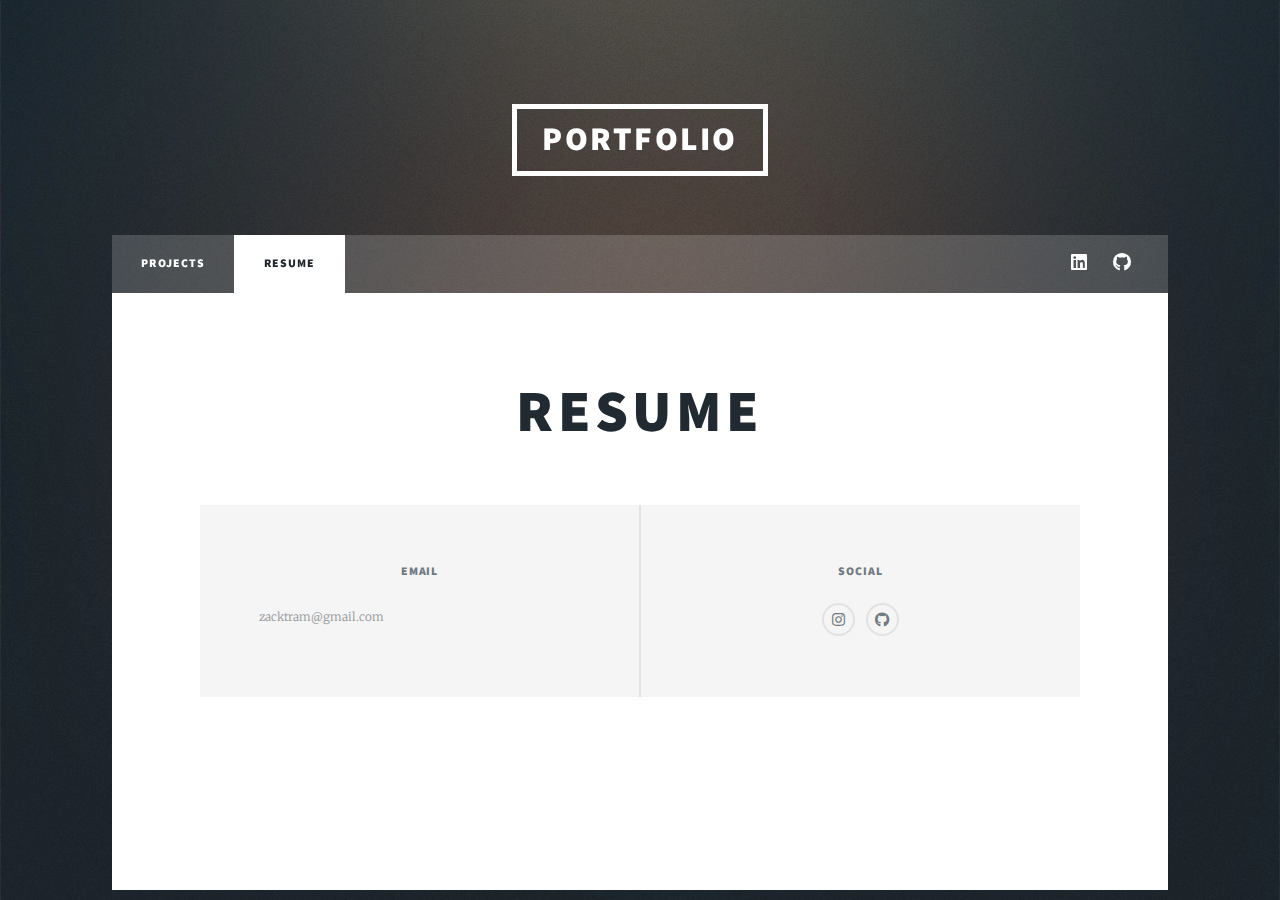
==== resume.html @ 8530735a "Add files via upload" ====
<!DOCTYPE HTML>
<!--
	Massively by HTML5 UP
	html5up.net | @ajlkn
	Free for personal and commercial use under the CCA 3.0 license (html5up.net/license)
-->
<html>
	<head>
		<title>Portfolio</title>
		<meta charset="utf-8" />
		<meta name="viewport" content="width=device-width, initial-scale=1, user-scalable=no" />
		<link rel="stylesheet" href="assets/css/main.css" />
		<noscript><link rel="stylesheet" href="assets/css/noscript.css" /></noscript>
	</head>
	<body class="is-preload">

		<!-- Wrapper -->
			<div id="wrapper">

				<!-- Header-->		
					<header id="header">
						<a href="index.html" class="logo">Portfolio</a>
					</header>
				

				<!-- Nav -->
					<nav id="nav">
						<ul class="links">
							<li><a href="index.html">Projects</a></li>
							<li class="active"><a href="resume.html">Resume</a></li>
						
							
						</ul>
						<ul class="icons">
							<li><a href="https://www.linkedin.com/in/zack-tram" class="icon brands fa-linkedin"><span class="label">LinkedIn</span></a></li>
							<li><a href="https://github.com/zacktram/zacktram.github.io.git" class="icon brands fa-github"><span class="label">GitHub</span></a></li>
						</ul>
					</nav>

				<!-- Main -->
					<div id="main">

						<!-- Post -->
							<section class="post">
								<header class="major">
									
									<h1>Resume
									</h1>
									
								</header>
								<div><center><object data="images/Resume.pdf" width="800px" height="1075px" ></center></div>
								
							</section>

					</div>

				<!-- Footer -->
					<footer id="footer">
						
						
							<section>
								<h3>Email</h3>
								<p>zacktram@gmail.com</p>
							</section>
							<section>
								<h3>Social</h3>
								<ul class="icons alt">
									<li><a href="https://www.linkedin.com/in/zack-tram" class="icon brands alt fa-instagram"><span class="label">Instagram</span></a></li>
									<li><a href="https://github.com/zacktram/zacktram.github.io.git" class="icon brands alt fa-github"><span class="label">GitHub</span></a></li>
								</ul>
							</section>
						</section>
					</footer>

				<!-- Copyright -->
					<div id="copyright">
						<ul><li>&copy; Untitled</li><li>Design: <a href="https://html5up.net">HTML5 UP</a></li></ul>
					</div>

			</div>

		<!-- Scripts -->
			<script src="assets/js/jquery.min.js"></script>
			<script src="assets/js/jquery.scrollex.min.js"></script>
			<script src="assets/js/jquery.scrolly.min.js"></script>
			<script src="assets/js/browser.min.js"></script>
			<script src="assets/js/breakpoints.min.js"></script>
			<script src="assets/js/util.js"></script>
			<script src="assets/js/main.js"></script>

	</body>
</html>
---- assets/css/main.css ----
@import url(fontawesome-all.min.css);
@import url("https://fonts.googleapis.com/css?family=Merriweather:300,700,300italic,700italic|Source+Sans+Pro:900");

/*
	Massively by HTML5 UP
	html5up.net | @ajlkn
	Free for personal and commercial use under the CCA 3.0 license (html5up.net/license)
*/
iframe{
	margin-left: auto;
	margin-right: auto;
}

html, body, div, span, applet, object,
h1, h2, h3, h4, h5, h6, p, blockquote,
pre, a, abbr, acronym, address, big, cite,
code, del, dfn, em, img, ins, kbd, q, s, samp,
small, strike, strong, sub, sup, tt, var, b,
u, i, center, dl, dt, dd, ol, ul, li, fieldset,
form, label, legend, table, caption, tbody,
tfoot, thead, tr, th, td, article, aside,
canvas, details, figure, figcaption,
footer, header, hgroup, menu, nav, output, ruby,
section, summary, time, mark, audio, video {
	margin: 0;
	padding: 0;
	border: 0;
	font-size: 100%;
	font: inherit;
	vertical-align: baseline;}

article, aside, details, figcaption, figure,
footer, header, hgroup, menu, nav, section {
	display: block;}

body {
	line-height: 1;
}

ol, ul {
	list-style: none;
}

blockquote, q {
	quotes: none;
}

	blockquote:before, blockquote:after, q:before, q:after {
		content: '';
		content: none;
	}

table {
	border-collapse: collapse;
	border-spacing: 0;
}

body {
	-webkit-text-size-adjust: none;
}

mark {
	background-color: transparent;
	color: inherit;
}

input::-moz-focus-inner {
	border: 0;
	padding: 0;
}

input, select, textarea {
	-moz-appearance: none;
	-webkit-appearance: none;
	-ms-appearance: none;
	appearance: none;
}

/* Basic */

	@-ms-viewport {
		width: device-width;
	}

	body {
		-ms-overflow-style: scrollbar;
	}

	@media screen and (max-width: 480px) {

		html, body {
			min-width: 320px;
		}

	}

	html {
		box-sizing: border-box;
	}

	*, *:before, *:after {
		box-sizing: inherit;
	}

	body {
		background-color: #1e252d;
	}

		body.is-preload *, body.is-preload *:before, body.is-preload *:after {
			-moz-animation: none !important;
			-webkit-animation: none !important;
			-ms-animation: none !important;
			animation: none !important;
			-moz-transition: none !important;
			-webkit-transition: none !important;
			-ms-transition: none !important;
			transition: none !important;
		}

/* Type */
	

	html {
		font-size: 16pt;
	}

		@media screen and (max-width: 1680px) {

			html {
				font-size: 12pt;
			}

		}

		@media screen and (max-width: 1280px) {

			html {
				font-size: 11pt;
			}

		}

		@media screen and (max-width: 360px) {

			html {
				font-size: 10pt;
			}

		}

	body {
		color: #212931;
	}

	body, input, select, textarea {
		font-family: "Merriweather", Georgia, serif;
		font-weight: 300;
		font-size: 1rem;
		line-height: 2.375;
	}

	a {
		-moz-transition: color 0.2s ease-in-out, background-color 0.2s ease-in-out, border-color 0.2s ease-in-out, box-shadow 0.2s ease-in-out;
		-webkit-transition: color 0.2s ease-in-out, background-color 0.2s ease-in-out, border-color 0.2s ease-in-out, box-shadow 0.2s ease-in-out;
		-ms-transition: color 0.2s ease-in-out, background-color 0.2s ease-in-out, border-color 0.2s ease-in-out, box-shadow 0.2s ease-in-out;
		transition: color 0.2s ease-in-out, background-color 0.2s ease-in-out, border-color 0.2s ease-in-out, box-shadow 0.2s ease-in-out;
		border-bottom: dotted 1px;
		text-decoration: none;
	}

		a:hover {
			border-bottom-color: transparent;
		}

	strong, b {
		font-weight: 600;
	}

	em, i {
		font-style: italic;
	}

	p {
		text-align: justify;
		margin: 0 0 2rem 0;
	}

	h1, h2, h3, h4, h5, h6 {
		font-family: "Source Sans Pro", Helvetica, sans-serif;
		font-weight: 900;
		line-height: 1.5;
		letter-spacing: 0.075em;
		text-transform: uppercase;
		margin: 0 0 1rem 0;
	}

		h1 a, h2 a, h3 a, h4 a, h5 a, h6 a {
			border-bottom: 0;
			color: inherit;
			text-decoration: none;
		}

	h1 {
		font-size: 4rem;
		line-height: 1.1;
		margin: 0 0 2rem 0;
	}

	h2 {
		font-size: 1.75rem;
		line-height: 1.3;
		margin: 0 0 1.5rem 0;
	}

	h3 {
		font-size: 1.25rem;
		margin: 0 0 1.5rem 0;
	}

	h4 {
		font-size: 1rem;
	}

	h5 {
		font-size: 0.9rem;
	}

	h6 {
		font-size: 0.8rem;
	}

	sub {
		font-size: 0.8rem;
		position: relative;
		top: 0.5rem;
	}

	sup {
		font-size: 0.8rem;
		position: relative;
		top: -0.5rem;
	}

	blockquote {
		border-left: solid 4px;
		font-style: italic;
		margin: 0 0 2rem 0;
		padding: 0.5rem 0 0.5rem 2rem;
	}

	code {
		border: solid 2px;
		font-family: "Courier New", monospace;
		font-size: 0.9rem;
		margin: 0 0.25rem;
		padding: 0.25rem 0.65rem;
	}

	pre {
		-webkit-overflow-scrolling: touch;
		font-family: "Courier New", monospace;
		font-size: 0.9rem;
		margin: 0 0 2rem 0;
	}

		pre code {
			display: block;
			line-height: 1.75;
			padding: 1rem 1.5rem;
			overflow-x: auto;
		}

	hr {
		border: 0;
		border-bottom: solid 2px;
		margin: 3rem 0;
	}

		hr.major {
			margin: 5rem 0;
		}

	.align-left {
		text-align: left;
	}

	.align-center {
		text-align: center;
	}

	.align-right {
		text-align: right;
	}

	input, select, textarea {
		color: #212931;
	}

	a {
		color: #212931;
		border-bottom-color: rgba(33, 41, 49, 0.5);
	}

		a:hover {
			border-bottom-color: transparent;
			color: #18bfef !important;
		}

	strong, b {
		color: #212931;
	}

	h1, h2, h3, h4, h5, h6 {
		color: #212931;
	}

	blockquote {
		border-left-color: #eeeeee;
	}

	code {
		background: rgba(220, 220, 220, 0.25);
		border-color: #eeeeee;
	}

	hr {
		border-bottom-color: #eeeeee;
	}

/* Row */

	.row {
		display: flex;
		flex-wrap: wrap;
		box-sizing: border-box;
		align-items: stretch;
	}

		.row > * {
			box-sizing: border-box;
		}

		.row.gtr-uniform > * > :last-child {
			margin-bottom: 0;
		}

		.row.aln-left {
			justify-content: flex-start;
		}

		.row.aln-center {
			justify-content: center;
		}

		.row.aln-right {
			justify-content: flex-end;
		}

		.row.aln-top {
			align-items: flex-start;
		}

		.row.aln-middle {
			align-items: center;
		}

		.row.aln-bottom {
			align-items: flex-end;
		}

		.row > .imp {
			order: -1;
		}

		.row > .col-1 {
			width: 8.33333%;
		}

		.row > .off-1 {
			margin-left: 8.33333%;
		}

		.row > .col-2 {
			width: 16.66667%;
		}

		.row > .off-2 {
			margin-left: 16.66667%;
		}

		.row > .col-3 {
			width: 25%;
		}

		.row > .off-3 {
			margin-left: 25%;
		}

		.row > .col-4 {
			width: 33.33333%;
		}

		.row > .off-4 {
			margin-left: 33.33333%;
		}

		.row > .col-5 {
			width: 41.66667%;
		}

		.row > .off-5 {
			margin-left: 41.66667%;
		}

		.row > .col-6 {
			width: 50%;
		}

		.row > .off-6 {
			margin-left: 50%;
		}

		.row > .col-7 {
			width: 58.33333%;
		}

		.row > .off-7 {
			margin-left: 58.33333%;
		}

		.row > .col-8 {
			width: 66.66667%;
		}

		.row > .off-8 {
			margin-left: 66.66667%;
		}

		.row > .col-9 {
			width: 75%;
		}

		.row > .off-9 {
			margin-left: 75%;
		}

		.row > .col-10 {
			width: 83.33333%;
		}

		.row > .off-10 {
			margin-left: 83.33333%;
		}

		.row > .col-11 {
			width: 91.66667%;
		}

		.row > .off-11 {
			margin-left: 91.66667%;
		}

		.row > .col-12 {
			width: 100%;
		}

		.row > .off-12 {
			margin-left: 100%;
		}

		.row.gtr-0 {
			margin-top: 0;
			margin-left: 0rem;
		}

			.row.gtr-0 > * {
				padding: 0 0 0 0rem;
			}

			.row.gtr-0.gtr-uniform {
				margin-top: 0rem;
			}

				.row.gtr-0.gtr-uniform > * {
					padding-top: 0rem;
				}

		.row.gtr-25 {
			margin-top: 0;
			margin-left: -0.375rem;
		}

			.row.gtr-25 > * {
				padding: 0 0 0 0.375rem;
			}

			.row.gtr-25.gtr-uniform {
				margin-top: -0.375rem;
			}

				.row.gtr-25.gtr-uniform > * {
					padding-top: 0.375rem;
				}

		.row.gtr-50 {
			margin-top: 0;
			margin-left: -0.75rem;
		}

			.row.gtr-50 > * {
				padding: 0 0 0 0.75rem;
			}

			.row.gtr-50.gtr-uniform {
				margin-top: -0.75rem;
			}

				.row.gtr-50.gtr-uniform > * {
					padding-top: 0.75rem;
				}

		.row {
			margin-top: 0;
			margin-left: -1.5rem;
		}

			.row > * {
				padding: 0 0 0 1.5rem;
			}

			.row.gtr-uniform {
				margin-top: -1.5rem;
			}

				.row.gtr-uniform > * {
					padding-top: 1.5rem;
				}

		.row.gtr-150 {
			margin-top: 0;
			margin-left: -2.25rem;
		}

			.row.gtr-150 > * {
				padding: 0 0 0 2.25rem;
			}

			.row.gtr-150.gtr-uniform {
				margin-top: -2.25rem;
			}

				.row.gtr-150.gtr-uniform > * {
					padding-top: 2.25rem;
				}

		.row.gtr-200 {
			margin-top: 0;
			margin-left: -3rem;
		}

			.row.gtr-200 > * {
				padding: 0 0 0 3rem;
			}

			.row.gtr-200.gtr-uniform {
				margin-top: -3rem;
			}

				.row.gtr-200.gtr-uniform > * {
					padding-top: 3rem;
				}

		@media screen and (max-width: 1680px) {

			.row {
				display: flex;
				flex-wrap: wrap;
				box-sizing: border-box;
				align-items: stretch;
			}

				.row > * {
					box-sizing: border-box;
				}

				.row.gtr-uniform > * > :last-child {
					margin-bottom: 0;
				}

				.row.aln-left {
					justify-content: flex-start;
				}

				.row.aln-center {
					justify-content: center;
				}

				.row.aln-right {
					justify-content: flex-end;
				}

				.row.aln-top {
					align-items: flex-start;
				}

				.row.aln-middle {
					align-items: center;
				}

				.row.aln-bottom {
					align-items: flex-end;
				}

				.row > .imp-xlarge {
					order: -1;
				}

				.row > .col-1-xlarge {
					width: 8.33333%;
				}

				.row > .off-1-xlarge {
					margin-left: 8.33333%;
				}

				.row > .col-2-xlarge {
					width: 16.66667%;
				}

				.row > .off-2-xlarge {
					margin-left: 16.66667%;
				}

				.row > .col-3-xlarge {
					width: 25%;
				}

				.row > .off-3-xlarge {
					margin-left: 25%;
				}

				.row > .col-4-xlarge {
					width: 33.33333%;
				}

				.row > .off-4-xlarge {
					margin-left: 33.33333%;
				}

				.row > .col-5-xlarge {
					width: 41.66667%;
				}

				.row > .off-5-xlarge {
					margin-left: 41.66667%;
				}

				.row > .col-6-xlarge {
					width: 50%;
				}

				.row > .off-6-xlarge {
					margin-left: 50%;
				}

				.row > .col-7-xlarge {
					width: 58.33333%;
				}

				.row > .off-7-xlarge {
					margin-left: 58.33333%;
				}

				.row > .col-8-xlarge {
					width: 66.66667%;
				}

				.row > .off-8-xlarge {
					margin-left: 66.66667%;
				}

				.row > .col-9-xlarge {
					width: 75%;
				}

				.row > .off-9-xlarge {
					margin-left: 75%;
				}

				.row > .col-10-xlarge {
					width: 83.33333%;
				}

				.row > .off-10-xlarge {
					margin-left: 83.33333%;
				}

				.row > .col-11-xlarge {
					width: 91.66667%;
				}

				.row > .off-11-xlarge {
					margin-left: 91.66667%;
				}

				.row > .col-12-xlarge {
					width: 100%;
				}

				.row > .off-12-xlarge {
					margin-left: 100%;
				}

				.row.gtr-0 {
					margin-top: 0;
					margin-left: 0rem;
				}

					.row.gtr-0 > * {
						padding: 0 0 0 0rem;
					}

					.row.gtr-0.gtr-uniform {
						margin-top: 0rem;
					}

						.row.gtr-0.gtr-uniform > * {
							padding-top: 0rem;
						}

				.row.gtr-25 {
					margin-top: 0;
					margin-left: -0.375rem;
				}

					.row.gtr-25 > * {
						padding: 0 0 0 0.375rem;
					}

					.row.gtr-25.gtr-uniform {
						margin-top: -0.375rem;
					}

						.row.gtr-25.gtr-uniform > * {
							padding-top: 0.375rem;
						}

				.row.gtr-50 {
					margin-top: 0;
					margin-left: -0.75rem;
				}

					.row.gtr-50 > * {
						padding: 0 0 0 0.75rem;
					}

					.row.gtr-50.gtr-uniform {
						margin-top: -0.75rem;
					}

						.row.gtr-50.gtr-uniform > * {
							padding-top: 0.75rem;
						}

				.row {
					margin-top: 0;
					margin-left: -1.5rem;
				}

					.row > * {
						padding: 0 0 0 1.5rem;
					}

					.row.gtr-uniform {
						margin-top: -1.5rem;
					}

						.row.gtr-uniform > * {
							padding-top: 1.5rem;
						}

				.row.gtr-150 {
					margin-top: 0;
					margin-left: -2.25rem;
				}

					.row.gtr-150 > * {
						padding: 0 0 0 2.25rem;
					}

					.row.gtr-150.gtr-uniform {
						margin-top: -2.25rem;
					}

						.row.gtr-150.gtr-uniform > * {
							padding-top: 2.25rem;
						}

				.row.gtr-200 {
					margin-top: 0;
					margin-left: -3rem;
				}

					.row.gtr-200 > * {
						padding: 0 0 0 3rem;
					}

					.row.gtr-200.gtr-uniform {
						margin-top: -3rem;
					}

						.row.gtr-200.gtr-uniform > * {
							padding-top: 3rem;
						}

		}

		@media screen and (max-width: 1280px) {

			.row {
				display: flex;
				flex-wrap: wrap;
				box-sizing: border-box;
				align-items: stretch;
			}

				.row > * {
					box-sizing: border-box;
				}

				.row.gtr-uniform > * > :last-child {
					margin-bottom: 0;
				}

				.row.aln-left {
					justify-content: flex-start;
				}

				.row.aln-center {
					justify-content: center;
				}

				.row.aln-right {
					justify-content: flex-end;
				}

				.row.aln-top {
					align-items: flex-start;
				}

				.row.aln-middle {
					align-items: center;
				}

				.row.aln-bottom {
					align-items: flex-end;
				}

				.row > .imp-large {
					order: -1;
				}

				.row > .col-1-large {
					width: 8.33333%;
				}

				.row > .off-1-large {
					margin-left: 8.33333%;
				}

				.row > .col-2-large {
					width: 16.66667%;
				}

				.row > .off-2-large {
					margin-left: 16.66667%;
				}

				.row > .col-3-large {
					width: 25%;
				}

				.row > .off-3-large {
					margin-left: 25%;
				}

				.row > .col-4-large {
					width: 33.33333%;
				}

				.row > .off-4-large {
					margin-left: 33.33333%;
				}

				.row > .col-5-large {
					width: 41.66667%;
				}

				.row > .off-5-large {
					margin-left: 41.66667%;
				}

				.row > .col-6-large {
					width: 50%;
				}

				.row > .off-6-large {
					margin-left: 50%;
				}

				.row > .col-7-large {
					width: 58.33333%;
				}

				.row > .off-7-large {
					margin-left: 58.33333%;
				}

				.row > .col-8-large {
					width: 66.66667%;
				}

				.row > .off-8-large {
					margin-left: 66.66667%;
				}

				.row > .col-9-large {
					width: 75%;
				}

				.row > .off-9-large {
					margin-left: 75%;
				}

				.row > .col-10-large {
					width: 83.33333%;
				}

				.row > .off-10-large {
					margin-left: 83.33333%;
				}

				.row > .col-11-large {
					width: 91.66667%;
				}

				.row > .off-11-large {
					margin-left: 91.66667%;
				}

				.row > .col-12-large {
					width: 100%;
				}

				.row > .off-12-large {
					margin-left: 100%;
				}

				.row.gtr-0 {
					margin-top: 0;
					margin-left: 0rem;
				}

					.row.gtr-0 > * {
						padding: 0 0 0 0rem;
					}

					.row.gtr-0.gtr-uniform {
						margin-top: 0rem;
					}

						.row.gtr-0.gtr-uniform > * {
							padding-top: 0rem;
						}

				.row.gtr-25 {
					margin-top: 0;
					margin-left: -0.375rem;
				}

					.row.gtr-25 > * {
						padding: 0 0 0 0.375rem;
					}

					.row.gtr-25.gtr-uniform {
						margin-top: -0.375rem;
					}

						.row.gtr-25.gtr-uniform > * {
							padding-top: 0.375rem;
						}

				.row.gtr-50 {
					margin-top: 0;
					margin-left: -0.75rem;
				}

					.row.gtr-50 > * {
						padding: 0 0 0 0.75rem;
					}

					.row.gtr-50.gtr-uniform {
						margin-top: -0.75rem;
					}

						.row.gtr-50.gtr-uniform > * {
							padding-top: 0.75rem;
						}

				.row {
					margin-top: 0;
					margin-left: -1.5rem;
				}

					.row > * {
						padding: 0 0 0 1.5rem;
					}

					.row.gtr-uniform {
						margin-top: -1.5rem;
					}

						.row.gtr-uniform > * {
							padding-top: 1.5rem;
						}

				.row.gtr-150 {
					margin-top: 0;
					margin-left: -2.25rem;
				}

					.row.gtr-150 > * {
						padding: 0 0 0 2.25rem;
					}

					.row.gtr-150.gtr-uniform {
						margin-top: -2.25rem;
					}

						.row.gtr-150.gtr-uniform > * {
							padding-top: 2.25rem;
						}

				.row.gtr-200 {
					margin-top: 0;
					margin-left: -3rem;
				}

					.row.gtr-200 > * {
						padding: 0 0 0 3rem;
					}

					.row.gtr-200.gtr-uniform {
						margin-top: -3rem;
					}

						.row.gtr-200.gtr-uniform > * {
							padding-top: 3rem;
						}

		}

		@media screen and (max-width: 980px) {

			.row {
				display: flex;
				flex-wrap: wrap;
				box-sizing: border-box;
				align-items: stretch;
			}

				.row > * {
					box-sizing: border-box;
				}

				.row.gtr-uniform > * > :last-child {
					margin-bottom: 0;
				}

				.row.aln-left {
					justify-content: flex-start;
				}

				.row.aln-center {
					justify-content: center;
				}

				.row.aln-right {
					justify-content: flex-end;
				}

				.row.aln-top {
					align-items: flex-start;
				}

				.row.aln-middle {
					align-items: center;
				}

				.row.aln-bottom {
					align-items: flex-end;
				}

				.row > .imp-medium {
					order: -1;
				}

				.row > .col-1-medium {
					width: 8.33333%;
				}

				.row > .off-1-medium {
					margin-left: 8.33333%;
				}

				.row > .col-2-medium {
					width: 16.66667%;
				}

				.row > .off-2-medium {
					margin-left: 16.66667%;
				}

				.row > .col-3-medium {
					width: 25%;
				}

				.row > .off-3-medium {
					margin-left: 25%;
				}

				.row > .col-4-medium {
					width: 33.33333%;
				}

				.row > .off-4-medium {
					margin-left: 33.33333%;
				}

				.row > .col-5-medium {
					width: 41.66667%;
				}

				.row > .off-5-medium {
					margin-left: 41.66667%;
				}

				.row > .col-6-medium {
					width: 50%;
				}

				.row > .off-6-medium {
					margin-left: 50%;
				}

				.row > .col-7-medium {
					width: 58.33333%;
				}

				.row > .off-7-medium {
					margin-left: 58.33333%;
				}

				.row > .col-8-medium {
					width: 66.66667%;
				}

				.row > .off-8-medium {
					margin-left: 66.66667%;
				}

				.row > .col-9-medium {
					width: 75%;
				}

				.row > .off-9-medium {
					margin-left: 75%;
				}

				.row > .col-10-medium {
					width: 83.33333%;
				}

				.row > .off-10-medium {
					margin-left: 83.33333%;
				}

				.row > .col-11-medium {
					width: 91.66667%;
				}

				.row > .off-11-medium {
					margin-left: 91.66667%;
				}

				.row > .col-12-medium {
					width: 100%;
				}

				.row > .off-12-medium {
					margin-left: 100%;
				}

				.row.gtr-0 {
					margin-top: 0;
					margin-left: 0rem;
				}

					.row.gtr-0 > * {
						padding: 0 0 0 0rem;
					}

					.row.gtr-0.gtr-uniform {
						margin-top: 0rem;
					}

						.row.gtr-0.gtr-uniform > * {
							padding-top: 0rem;
						}

				.row.gtr-25 {
					margin-top: 0;
					margin-left: -0.375rem;
				}

					.row.gtr-25 > * {
						padding: 0 0 0 0.375rem;
					}

					.row.gtr-25.gtr-uniform {
						margin-top: -0.375rem;
					}

						.row.gtr-25.gtr-uniform > * {
							padding-top: 0.375rem;
						}

				.row.gtr-50 {
					margin-top: 0;
					margin-left: -0.75rem;
				}

					.row.gtr-50 > * {
						padding: 0 0 0 0.75rem;
					}

					.row.gtr-50.gtr-uniform {
						margin-top: -0.75rem;
					}

						.row.gtr-50.gtr-uniform > * {
							padding-top: 0.75rem;
						}

				.row {
					margin-top: 0;
					margin-left: -1.5rem;
				}

					.row > * {
						padding: 0 0 0 1.5rem;
					}

					.row.gtr-uniform {
						margin-top: -1.5rem;
					}

						.row.gtr-uniform > * {
							padding-top: 1.5rem;
						}

				.row.gtr-150 {
					margin-top: 0;
					margin-left: -2.25rem;
				}

					.row.gtr-150 > * {
						padding: 0 0 0 2.25rem;
					}

					.row.gtr-150.gtr-uniform {
						margin-top: -2.25rem;
					}

						.row.gtr-150.gtr-uniform > * {
							padding-top: 2.25rem;
						}

				.row.gtr-200 {
					margin-top: 0;
					margin-left: -3rem;
				}

					.row.gtr-200 > * {
						padding: 0 0 0 3rem;
					}

					.row.gtr-200.gtr-uniform {
						margin-top: -3rem;
					}

						.row.gtr-200.gtr-uniform > * {
							padding-top: 3rem;
						}

		}

		@media screen and (max-width: 736px) {

			.row {
				display: flex;
				flex-wrap: wrap;
				box-sizing: border-box;
				align-items: stretch;
			}

				.row > * {
					box-sizing: border-box;
				}

				.row.gtr-uniform > * > :last-child {
					margin-bottom: 0;
				}

				.row.aln-left {
					justify-content: flex-start;
				}

				.row.aln-center {
					justify-content: center;
				}

				.row.aln-right {
					justify-content: flex-end;
				}

				.row.aln-top {
					align-items: flex-start;
				}

				.row.aln-middle {
					align-items: center;
				}

				.row.aln-bottom {
					align-items: flex-end;
				}

				.row > .imp-small {
					order: -1;
				}

				.row > .col-1-small {
					width: 8.33333%;
				}

				.row > .off-1-small {
					margin-left: 8.33333%;
				}

				.row > .col-2-small {
					width: 16.66667%;
				}

				.row > .off-2-small {
					margin-left: 16.66667%;
				}

				.row > .col-3-small {
					width: 25%;
				}

				.row > .off-3-small {
					margin-left: 25%;
				}

				.row > .col-4-small {
					width: 33.33333%;
				}

				.row > .off-4-small {
					margin-left: 33.33333%;
				}

				.row > .col-5-small {
					width: 41.66667%;
				}

				.row > .off-5-small {
					margin-left: 41.66667%;
				}

				.row > .col-6-small {
					width: 50%;
				}

				.row > .off-6-small {
					margin-left: 50%;
				}

				.row > .col-7-small {
					width: 58.33333%;
				}

				.row > .off-7-small {
					margin-left: 58.33333%;
				}

				.row > .col-8-small {
					width: 66.66667%;
				}

				.row > .off-8-small {
					margin-left: 66.66667%;
				}

				.row > .col-9-small {
					width: 75%;
				}

				.row > .off-9-small {
					margin-left: 75%;
				}

				.row > .col-10-small {
					width: 83.33333%;
				}

				.row > .off-10-small {
					margin-left: 83.33333%;
				}

				.row > .col-11-small {
					width: 91.66667%;
				}

				.row > .off-11-small {
					margin-left: 91.66667%;
				}

				.row > .col-12-small {
					width: 100%;
				}

				.row > .off-12-small {
					margin-left: 100%;
				}

				.row.gtr-0 {
					margin-top: 0;
					margin-left: 0rem;
				}

					.row.gtr-0 > * {
						padding: 0 0 0 0rem;
					}

					.row.gtr-0.gtr-uniform {
						margin-top: 0rem;
					}

						.row.gtr-0.gtr-uniform > * {
							padding-top: 0rem;
						}

				.row.gtr-25 {
					margin-top: 0;
					margin-left: -0.375rem;
				}

					.row.gtr-25 > * {
						padding: 0 0 0 0.375rem;
					}

					.row.gtr-25.gtr-uniform {
						margin-top: -0.375rem;
					}

						.row.gtr-25.gtr-uniform > * {
							padding-top: 0.375rem;
						}

				.row.gtr-50 {
					margin-top: 0;
					margin-left: -0.75rem;
				}

					.row.gtr-50 > * {
						padding: 0 0 0 0.75rem;
					}

					.row.gtr-50.gtr-uniform {
						margin-top: -0.75rem;
					}

						.row.gtr-50.gtr-uniform > * {
							padding-top: 0.75rem;
						}

				.row {
					margin-top: 0;
					margin-left: -1.5rem;
				}

					.row > * {
						padding: 0 0 0 1.5rem;
					}

					.row.gtr-uniform {
						margin-top: -1.5rem;
					}

						.row.gtr-uniform > * {
							padding-top: 1.5rem;
						}

				.row.gtr-150 {
					margin-top: 0;
					margin-left: -2.25rem;
				}

					.row.gtr-150 > * {
						padding: 0 0 0 2.25rem;
					}

					.row.gtr-150.gtr-uniform {
						margin-top: -2.25rem;
					}

						.row.gtr-150.gtr-uniform > * {
							padding-top: 2.25rem;
						}

				.row.gtr-200 {
					margin-top: 0;
					margin-left: -3rem;
				}

					.row.gtr-200 > * {
						padding: 0 0 0 3rem;
					}

					.row.gtr-200.gtr-uniform {
						margin-top: -3rem;
					}

						.row.gtr-200.gtr-uniform > * {
							padding-top: 3rem;
						}

		}

		@media screen and (max-width: 480px) {

			.row {
				display: flex;
				flex-wrap: wrap;
				box-sizing: border-box;
				align-items: stretch;
			}

				.row > * {
					box-sizing: border-box;
				}

				.row.gtr-uniform > * > :last-child {
					margin-bottom: 0;
				}

				.row.aln-left {
					justify-content: flex-start;
				}

				.row.aln-center {
					justify-content: center;
				}

				.row.aln-right {
					justify-content: flex-end;
				}

				.row.aln-top {
					align-items: flex-start;
				}

				.row.aln-middle {
					align-items: center;
				}

				.row.aln-bottom {
					align-items: flex-end;
				}

				.row > .imp-xsmall {
					order: -1;
				}

				.row > .col-1-xsmall {
					width: 8.33333%;
				}

				.row > .off-1-xsmall {
					margin-left: 8.33333%;
				}

				.row > .col-2-xsmall {
					width: 16.66667%;
				}

				.row > .off-2-xsmall {
					margin-left: 16.66667%;
				}

				.row > .col-3-xsmall {
					width: 25%;
				}

				.row > .off-3-xsmall {
					margin-left: 25%;
				}

				.row > .col-4-xsmall {
					width: 33.33333%;
				}

				.row > .off-4-xsmall {
					margin-left: 33.33333%;
				}

				.row > .col-5-xsmall {
					width: 41.66667%;
				}

				.row > .off-5-xsmall {
					margin-left: 41.66667%;
				}

				.row > .col-6-xsmall {
					width: 50%;
				}

				.row > .off-6-xsmall {
					margin-left: 50%;
				}

				.row > .col-7-xsmall {
					width: 58.33333%;
				}

				.row > .off-7-xsmall {
					margin-left: 58.33333%;
				}

				.row > .col-8-xsmall {
					width: 66.66667%;
				}

				.row > .off-8-xsmall {
					margin-left: 66.66667%;
				}

				.row > .col-9-xsmall {
					width: 75%;
				}

				.row > .off-9-xsmall {
					margin-left: 75%;
				}

				.row > .col-10-xsmall {
					width: 83.33333%;
				}

				.row > .off-10-xsmall {
					margin-left: 83.33333%;
				}

				.row > .col-11-xsmall {
					width: 91.66667%;
				}

				.row > .off-11-xsmall {
					margin-left: 91.66667%;
				}

				.row > .col-12-xsmall {
					width: 100%;
				}

				.row > .off-12-xsmall {
					margin-left: 100%;
				}

				.row.gtr-0 {
					margin-top: 0;
					margin-left: 0rem;
				}

					.row.gtr-0 > * {
						padding: 0 0 0 0rem;
					}

					.row.gtr-0.gtr-uniform {
						margin-top: 0rem;
					}

						.row.gtr-0.gtr-uniform > * {
							padding-top: 0rem;
						}

				.row.gtr-25 {
					margin-top: 0;
					margin-left: -0.375rem;
				}

					.row.gtr-25 > * {
						padding: 0 0 0 0.375rem;
					}

					.row.gtr-25.gtr-uniform {
						margin-top: -0.375rem;
					}

						.row.gtr-25.gtr-uniform > * {
							padding-top: 0.375rem;
						}

				.row.gtr-50 {
					margin-top: 0;
					margin-left: -0.75rem;
				}

					.row.gtr-50 > * {
						padding: 0 0 0 0.75rem;
					}

					.row.gtr-50.gtr-uniform {
						margin-top: -0.75rem;
					}

						.row.gtr-50.gtr-uniform > * {
							padding-top: 0.75rem;
						}

				.row {
					margin-top: 0;
					margin-left: -1.5rem;
				}

					.row > * {
						padding: 0 0 0 1.5rem;
					}

					.row.gtr-uniform {
						margin-top: -1.5rem;
					}

						.row.gtr-uniform > * {
							padding-top: 1.5rem;
						}

				.row.gtr-150 {
					margin-top: 0;
					margin-left: -2.25rem;
				}

					.row.gtr-150 > * {
						padding: 0 0 0 2.25rem;
					}

					.row.gtr-150.gtr-uniform {
						margin-top: -2.25rem;
					}

						.row.gtr-150.gtr-uniform > * {
							padding-top: 2.25rem;
						}

				.row.gtr-200 {
					margin-top: 0;
					margin-left: -3rem;
				}

					.row.gtr-200 > * {
						padding: 0 0 0 3rem;
					}

					.row.gtr-200.gtr-uniform {
						margin-top: -3rem;
					}

						.row.gtr-200.gtr-uniform > * {
							padding-top: 3rem;
						}

		}

		@media screen and (max-width: 360px) {

			.row {
				display: flex;
				flex-wrap: wrap;
				box-sizing: border-box;
				align-items: stretch;
			}

				.row > * {
					box-sizing: border-box;
				}

				.row.gtr-uniform > * > :last-child {
					margin-bottom: 0;
				}

				.row.aln-left {
					justify-content: flex-start;
				}

				.row.aln-center {
					justify-content: center;
				}

				.row.aln-right {
					justify-content: flex-end;
				}

				.row.aln-top {
					align-items: flex-start;
				}

				.row.aln-middle {
					align-items: center;
				}

				.row.aln-bottom {
					align-items: flex-end;
				}

				.row > .imp-xxsmall {
					order: -1;
				}

				.row > .col-1-xxsmall {
					width: 8.33333%;
				}

				.row > .off-1-xxsmall {
					margin-left: 8.33333%;
				}

				.row > .col-2-xxsmall {
					width: 16.66667%;
				}

				.row > .off-2-xxsmall {
					margin-left: 16.66667%;
				}

				.row > .col-3-xxsmall {
					width: 25%;
				}

				.row > .off-3-xxsmall {
					margin-left: 25%;
				}

				.row > .col-4-xxsmall {
					width: 33.33333%;
				}

				.row > .off-4-xxsmall {
					margin-left: 33.33333%;
				}

				.row > .col-5-xxsmall {
					width: 41.66667%;
				}

				.row > .off-5-xxsmall {
					margin-left: 41.66667%;
				}

				.row > .col-6-xxsmall {
					width: 50%;
				}

				.row > .off-6-xxsmall {
					margin-left: 50%;
				}

				.row > .col-7-xxsmall {
					width: 58.33333%;
				}

				.row > .off-7-xxsmall {
					margin-left: 58.33333%;
				}

				.row > .col-8-xxsmall {
					width: 66.66667%;
				}

				.row > .off-8-xxsmall {
					margin-left: 66.66667%;
				}

				.row > .col-9-xxsmall {
					width: 75%;
				}

				.row > .off-9-xxsmall {
					margin-left: 75%;
				}

				.row > .col-10-xxsmall {
					width: 83.33333%;
				}

				.row > .off-10-xxsmall {
					margin-left: 83.33333%;
				}

				.row > .col-11-xxsmall {
					width: 91.66667%;
				}

				.row > .off-11-xxsmall {
					margin-left: 91.66667%;
				}

				.row > .col-12-xxsmall {
					width: 100%;
				}

				.row > .off-12-xxsmall {
					margin-left: 100%;
				}

				.row.gtr-0 {
					margin-top: 0;
					margin-left: 0rem;
				}

					.row.gtr-0 > * {
						padding: 0 0 0 0rem;
					}

					.row.gtr-0.gtr-uniform {
						margin-top: 0rem;
					}

						.row.gtr-0.gtr-uniform > * {
							padding-top: 0rem;
						}

				.row.gtr-25 {
					margin-top: 0;
					margin-left: -0.375rem;
				}

					.row.gtr-25 > * {
						padding: 0 0 0 0.375rem;
					}

					.row.gtr-25.gtr-uniform {
						margin-top: -0.375rem;
					}

						.row.gtr-25.gtr-uniform > * {
							padding-top: 0.375rem;
						}

				.row.gtr-50 {
					margin-top: 0;
					margin-left: -0.75rem;
				}

					.row.gtr-50 > * {
						padding: 0 0 0 0.75rem;
					}

					.row.gtr-50.gtr-uniform {
						margin-top: -0.75rem;
					}

						.row.gtr-50.gtr-uniform > * {
							padding-top: 0.75rem;
						}

				.row {
					margin-top: 0;
					margin-left: -1.5rem;
				}

					.row > * {
						padding: 0 0 0 1.5rem;
					}

					.row.gtr-uniform {
						margin-top: -1.5rem;
					}

						.row.gtr-uniform > * {
							padding-top: 1.5rem;
						}

				.row.gtr-150 {
					margin-top: 0;
					margin-left: -2.25rem;
				}

					.row.gtr-150 > * {
						padding: 0 0 0 2.25rem;
					}

					.row.gtr-150.gtr-uniform {
						margin-top: -2.25rem;
					}

						.row.gtr-150.gtr-uniform > * {
							padding-top: 2.25rem;
						}

				.row.gtr-200 {
					margin-top: 0;
					margin-left: -3rem;
				}

					.row.gtr-200 > * {
						padding: 0 0 0 3rem;
					}

					.row.gtr-200.gtr-uniform {
						margin-top: -3rem;
					}

						.row.gtr-200.gtr-uniform > * {
							padding-top: 3rem;
						}

		}

/* Box */

	.box {
		border: solid 2px;
		margin-bottom: 2rem;
		padding: 1.5rem;
	}

		.box > :last-child,
		.box > :last-child > :last-child,
		.box > :last-child > :last-child > :last-child {
			margin-bottom: 0;
		}

		.box.alt {
			border: 0;
			border-radius: 0;
			padding: 0;
		}

	.box {
		border-color: #eeeeee;
	}

/* Button */

	input[type="submit"],
	input[type="reset"],
	input[type="button"],
	button,
	.button {
		-moz-appearance: none;
		-webkit-appearance: none;
		-ms-appearance: none;
		appearance: none;
		-moz-transition: background-color 0.2s ease-in-out, box-shadow 0.2s ease-in-out, color 0.2s ease-in-out;
		-webkit-transition: background-color 0.2s ease-in-out, box-shadow 0.2s ease-in-out, color 0.2s ease-in-out;
		-ms-transition: background-color 0.2s ease-in-out, box-shadow 0.2s ease-in-out, color 0.2s ease-in-out;
		transition: background-color 0.2s ease-in-out, box-shadow 0.2s ease-in-out, color 0.2s ease-in-out;
		border: 0;
		border-radius: 0;
		cursor: pointer;
		display: inline-block;
		font-family: "Source Sans Pro", Helvetica, sans-serif;
		font-size: 0.8rem;
		font-weight: 900;
		letter-spacing: 0.075em;
		height: 3rem;
		line-height: 3rem;
		padding: 0 2rem;
		text-align: center;
		text-decoration: none;
		text-transform: uppercase;
		white-space: nowrap;
	}

		input[type="submit"].icon:before,
		input[type="reset"].icon:before,
		input[type="button"].icon:before,
		button.icon:before,
		.button.icon:before {
			margin-right: 0.5rem;
		}

		input[type="submit"].icon.solo,
		input[type="reset"].icon.solo,
		input[type="button"].icon.solo,
		button.icon.solo,
		.button.icon.solo {
			position: relative;
			width: 4rem;
			height: 4rem;
			line-height: 4rem;
			border-radius: 4rem;
			text-indent: 4rem;
			overflow: hidden;
			padding: 0;
			white-space: nowrap;
		}

			input[type="submit"].icon.solo:before,
			input[type="reset"].icon.solo:before,
			input[type="button"].icon.solo:before,
			button.icon.solo:before,
			.button.icon.solo:before {
				position: absolute;
				display: block;
				top: 0;
				left: 0;
				width: inherit;
				height: inherit;
				line-height: inherit;
				font-size: 1.25rem;
				margin-right: 0;
				text-align: center;
				text-indent: 0;
			}

		input[type="submit"].fit,
		input[type="reset"].fit,
		input[type="button"].fit,
		button.fit,
		.button.fit {
			width: 100%;
		}

		input[type="submit"].small,
		input[type="reset"].small,
		input[type="button"].small,
		button.small,
		.button.small {
			font-size: 0.7rem;
			height: 2.5rem;
			line-height: 2.5rem;
			padding: 0 1.5rem;
		}

		input[type="submit"].large,
		input[type="reset"].large,
		input[type="button"].large,
		button.large,
		.button.large {
			font-size: 0.9rem;
			height: 3.5rem;
			line-height: 3.5rem;
			padding: 0 2.75rem;
		}

		@media screen and (max-width: 980px) {

			input[type="submit"],
			input[type="reset"],
			input[type="button"],
			button,
			.button {
				font-size: 0.9rem;
				height: 3.25rem;
				line-height: 3.25rem;
			}

				input[type="submit"].large,
				input[type="reset"].large,
				input[type="button"].large,
				button.large,
				.button.large {
					font-size: 1rem;
					height: 3.75rem;
					line-height: 3.75rem;
				}

		}

		input[type="submit"].disabled, input[type="submit"]:disabled,
		input[type="reset"].disabled,
		input[type="reset"]:disabled,
		input[type="button"].disabled,
		input[type="button"]:disabled,
		button.disabled,
		button:disabled,
		.button.disabled,
		.button:disabled {
			pointer-events: none;
			opacity: 0.25;
		}

	input[type="submit"],
	input[type="reset"],
	input[type="button"],
	button,
	.button {
		background-color: transparent;
		box-shadow: inset 0 0 0 2px #212931;
		color: #212931 !important;
	}

		input[type="submit"]:hover,
		input[type="reset"]:hover,
		input[type="button"]:hover,
		button:hover,
		.button:hover {
			box-shadow: inset 0 0 0 2px #18bfef;
			color: #18bfef !important;
		}

		input[type="submit"].primary,
		input[type="reset"].primary,
		input[type="button"].primary,
		button.primary,
		.button.primary {
			background-color: #212931;
			box-shadow: none;
			color: #ffffff !important;
		}

			input[type="submit"].primary:hover,
			input[type="reset"].primary:hover,
			input[type="button"].primary:hover,
			button.primary:hover,
			.button.primary:hover {
				background-color: #18bfef;
			}

/* Form */

	form {
		margin: 0 0 2rem 0;
	}

		form > :last-child {
			margin-bottom: 0;
		}

		form > .fields {
			display: -moz-flex;
			display: -webkit-flex;
			display: -ms-flex;
			display: flex;
			-moz-flex-wrap: wrap;
			-webkit-flex-wrap: wrap;
			-ms-flex-wrap: wrap;
			flex-wrap: wrap;
			width: calc(100% + 3rem);
			margin: -1.5rem 0 2rem -1.5rem;
		}

			form > .fields > .field {
				-moz-flex-grow: 0;
				-webkit-flex-grow: 0;
				-ms-flex-grow: 0;
				flex-grow: 0;
				-moz-flex-shrink: 0;
				-webkit-flex-shrink: 0;
				-ms-flex-shrink: 0;
				flex-shrink: 0;
				padding: 1.5rem 0 0 1.5rem;
				width: calc(100% - 1.5rem);
			}

				form > .fields > .field.half {
					width: calc(50% - 0.75rem);
				}

				form > .fields > .field.third {
					width: calc(100%/3 - 0.5rem);
				}

				form > .fields > .field.quarter {
					width: calc(25% - 0.375rem);
				}

		@media screen and (max-width: 480px) {

			form > .fields {
				width: calc(100% + 3rem);
				margin: -1.5rem 0 2rem -1.5rem;
			}

				form > .fields > .field {
					padding: 1.5rem 0 0 1.5rem;
					width: calc(100% - 1.5rem);
				}

					form > .fields > .field.half {
						width: calc(100% - 1.5rem);
					}

					form > .fields > .field.third {
						width: calc(100% - 1.5rem);
					}

					form > .fields > .field.quarter {
						width: calc(100% - 1.5rem);
					}

		}

	label {
		display: block;
		font-family: "Source Sans Pro", Helvetica, sans-serif;
		font-weight: 900;
		line-height: 1.5;
		letter-spacing: 0.075em;
		font-size: 0.8rem;
		text-transform: uppercase;
		margin: 0 0 0.75rem 0;
	}

		@media screen and (max-width: 980px) {

			label {
				font-size: 0.9rem;
			}

		}

	input[type="text"],
	input[type="password"],
	input[type="email"],
	select,
	textarea {
		-moz-appearance: none;
		-webkit-appearance: none;
		-ms-appearance: none;
		appearance: none;
		background: transparent;
		border-radius: 0;
		border: solid 2px;
		color: inherit;
		display: block;
		outline: 0;
		padding: 0 1rem;
		text-decoration: none;
		width: 100%;
	}

		input[type="text"]:invalid,
		input[type="password"]:invalid,
		input[type="email"]:invalid,
		select:invalid,
		textarea:invalid {
			box-shadow: none;
		}

	select {
		background-size: 1.25rem;
		background-repeat: no-repeat;
		background-position: calc(100% - 1rem) center;
		height: 3rem;
		padding-right: 3rem;
		text-overflow: ellipsis;
	}

		select:focus::-ms-value {
			background-color: transparent;
		}

		select::-ms-expand {
			display: none;
		}

	input[type="text"],
	input[type="password"],
	input[type="email"],
	select {
		height: 3rem;
	}

	textarea {
		padding: 0.75rem 1rem;
	}

	input[type="checkbox"],
	input[type="radio"] {
		-moz-appearance: none;
		-webkit-appearance: none;
		-ms-appearance: none;
		appearance: none;
		display: block;
		float: left;
		margin-right: -2rem;
		opacity: 0;
		width: 1rem;
		z-index: -1;
	}

		input[type="checkbox"] + label,
		input[type="radio"] + label {
			text-decoration: none;
			cursor: pointer;
			display: inline-block;
			font-size: 1rem;
			letter-spacing: 0;
			font-family: "Merriweather", Georgia, serif;
			text-transform: none;
			font-weight: 300;
			padding-left: 2.8rem;
			padding-right: 1rem;
			position: relative;
		}

			input[type="checkbox"] + label:before,
			input[type="radio"] + label:before {
				-moz-osx-font-smoothing: grayscale;
				-webkit-font-smoothing: antialiased;
				display: inline-block;
				font-style: normal;
				font-variant: normal;
				text-rendering: auto;
				line-height: 1;
				text-transform: none !important;
				font-family: 'Font Awesome 5 Free';
				font-weight: 900;
			}

			input[type="checkbox"] + label:before,
			input[type="radio"] + label:before {
				border-radius: 0;
				border: solid 2px;
				content: '';
				display: inline-block;
				font-size: 0.8rem;
				height: 1.8rem;
				left: 0;
				line-height: 1.65rem;
				position: absolute;
				text-align: center;
				top: -0.125rem;
				width: 1.8rem;
			}

		input[type="checkbox"]:checked + label:before,
		input[type="radio"]:checked + label:before {
			content: '\f00c';
		}

	input[type="checkbox"] + label:before {
		border-radius: 0;
	}

	input[type="radio"] + label:before {
		border-radius: 100%;
	}

	::-webkit-input-placeholder {
		opacity: 1.0;
	}

	:-moz-placeholder {
		opacity: 1.0;
	}

	::-moz-placeholder {
		opacity: 1.0;
	}

	:-ms-input-placeholder {
		opacity: 1.0;
	}

	label {
		color: #212931;
	}

	input[type="text"],
	input[type="password"],
	input[type="email"],
	select,
	textarea {
		border-color: #eeeeee;
	}

		input[type="text"]:focus,
		input[type="password"]:focus,
		input[type="email"]:focus,
		select:focus,
		textarea:focus {
			border-color: #18bfef;
		}

	select {
		background-image: url("data:image/svg+xml;charset=utf8,%3Csvg xmlns='http://www.w3.org/2000/svg' width='40' height='40' preserveAspectRatio='none' viewBox='0 0 40 40'%3E%3Cpath d='M9.4,12.3l10.4,10.4l10.4-10.4c0.2-0.2,0.5-0.4,0.9-0.4c0.3,0,0.6,0.1,0.9,0.4l3.3,3.3c0.2,0.2,0.4,0.5,0.4,0.9 c0,0.4-0.1,0.6-0.4,0.9L20.7,31.9c-0.2,0.2-0.5,0.4-0.9,0.4c-0.3,0-0.6-0.1-0.9-0.4L4.3,17.3c-0.2-0.2-0.4-0.5-0.4-0.9 c0-0.4,0.1-0.6,0.4-0.9l3.3-3.3c0.2-0.2,0.5-0.4,0.9-0.4S9.1,12.1,9.4,12.3z' fill='%23eeeeee' /%3E%3C/svg%3E");
	}

		select option {
			background-color: #ffffff;
			color: #212931;
		}

	.select-wrapper:before {
		color: #eeeeee;
	}

	input[type="checkbox"] + label,
	input[type="radio"] + label {
		color: #212931;
	}

		input[type="checkbox"] + label:before,
		input[type="radio"] + label:before {
			border-color: #eeeeee;
		}

	input[type="checkbox"]:checked + label:before,
	input[type="radio"]:checked + label:before {
		background-color: #212931;
		border-color: #212931;
		color: #ffffff;
	}

	input[type="checkbox"]:focus + label:before,
	input[type="radio"]:focus + label:before {
		border-color: #18bfef;
	}

	::-webkit-input-placeholder {
		color: #909498 !important;
	}

	:-moz-placeholder {
		color: #909498 !important;
	}

	::-moz-placeholder {
		color: #909498 !important;
	}

	:-ms-input-placeholder {
		color: #909498 !important;
	}

	.formerize-placeholder {
		color: #909498 !important;
	}

/* Icon */

	.icon {
		text-decoration: none;
		border-bottom: none;
		position: relative;
	}

		.icon:before {
			-moz-osx-font-smoothing: grayscale;
			-webkit-font-smoothing: antialiased;
			display: inline-block;
			font-style: normal;
			font-variant: normal;
			text-rendering: auto;
			line-height: 1;
			text-transform: none !important;
			font-family: 'Font Awesome 5 Free';
			font-weight: 400;
		}

		.icon > .label {
			display: none;
		}

		.icon:before {
			line-height: inherit;
		}

		.icon.solid:before {
			font-weight: 900;
		}

		.icon.brands:before {
			font-family: 'Font Awesome 5 Brands';
		}

/* Image */

	.image {
		border: 0;
		display: inline-block;
		position: relative;
	}

		.image img {
			display: block;
		}

		.image.left, .image.right {
			max-width: 40%;
		}

			.image.left img, .image.right img {
				width: 100%;
			}

		.image.left {
			float: left;
			margin: 0 2rem 2rem 0;
			top: 0.75rem;
		}

		.image.right {
			float: right;
			margin: 0 0 2rem 2rem;
			top: 0.75rem;
		}

		.image.fit {
			display: block;
			margin: 2.5rem 0;
			width: 100%;
		}

			.image.fit:first-child {
				margin-top: 0;
			}

			.image.fit img {
				width: 100%;
			}

		.image.main {
			display: block;
			margin: 4rem 0;
			width: 100%;
		}

			.image.main:first-child {
				margin-top: 0;
			}

			.image.main img {
				width: 100%;
			}

		@media screen and (max-width: 736px) {

			.image.fit {
				margin: 2rem 0;
			}

			.image.main {
				margin: 2rem 0;
			}

		}

	a.image {
		overflow: hidden;
	}

		a.image img {
			-moz-transition: -moz-transform 0.2s ease-out;
			-webkit-transition: -webkit-transform 0.2s ease-out;
			-ms-transition: -ms-transform 0.2s ease-out;
			transition: transform 0.2s ease-out;
		}

		a.image:hover img {
			-moz-transform: scale(1.05);
			-webkit-transform: scale(1.05);
			-ms-transform: scale(1.05);
			transform: scale(1.05);
		}

/* Actions */

	ul.actions {
		display: -moz-flex;
		display: -webkit-flex;
		display: -ms-flex;
		display: flex;
		cursor: default;
		list-style: none;
		margin-left: -1rem;
		padding-left: 0;
	}

		ul.actions li {
			padding: 0 0 0 1rem;
			vertical-align: middle;
		}

		ul.actions.special {
			-moz-justify-content: center;
			-webkit-justify-content: center;
			-ms-justify-content: center;
			justify-content: center;
			width: 100%;
			margin-left: 0;
		}

			ul.actions.special li:first-child {
				padding-left: 0;
			}

		ul.actions.stacked {
			-moz-flex-direction: column;
			-webkit-flex-direction: column;
			-ms-flex-direction: column;
			flex-direction: column;
			margin-left: 0;
		}

			ul.actions.stacked li {
				padding: 1.3rem 0 0 0;
			}

				ul.actions.stacked li:first-child {
					padding-top: 0;
				}

		ul.actions.fit {
			width: calc(100% + 1rem);
		}

			ul.actions.fit li {
				-moz-flex-grow: 1;
				-webkit-flex-grow: 1;
				-ms-flex-grow: 1;
				flex-grow: 1;
				-moz-flex-shrink: 1;
				-webkit-flex-shrink: 1;
				-ms-flex-shrink: 1;
				flex-shrink: 1;
				width: 100%;
			}

				ul.actions.fit li > * {
					width: 100%;
				}

			ul.actions.fit.stacked {
				width: 100%;
			}

		@media screen and (max-width: 480px) {

			ul.actions:not(.fixed) {
				-moz-flex-direction: column;
				-webkit-flex-direction: column;
				-ms-flex-direction: column;
				flex-direction: column;
				margin-left: 0;
				width: 100% !important;
			}

				ul.actions:not(.fixed) li {
					-moz-flex-grow: 1;
					-webkit-flex-grow: 1;
					-ms-flex-grow: 1;
					flex-grow: 1;
					-moz-flex-shrink: 1;
					-webkit-flex-shrink: 1;
					-ms-flex-shrink: 1;
					flex-shrink: 1;
					padding: 1rem 0 0 0;
					text-align: center;
					width: 100%;
				}

					ul.actions:not(.fixed) li > * {
						width: 100%;
					}

					ul.actions:not(.fixed) li:first-child {
						padding-top: 0;
					}

					ul.actions:not(.fixed) li input[type="submit"],
					ul.actions:not(.fixed) li input[type="reset"],
					ul.actions:not(.fixed) li input[type="button"],
					ul.actions:not(.fixed) li button,
					ul.actions:not(.fixed) li .button {
						width: 100%;
					}

						ul.actions:not(.fixed) li input[type="submit"].icon:before,
						ul.actions:not(.fixed) li input[type="reset"].icon:before,
						ul.actions:not(.fixed) li input[type="button"].icon:before,
						ul.actions:not(.fixed) li button.icon:before,
						ul.actions:not(.fixed) li .button.icon:before {
							margin-left: -0.5rem;
						}

		}

/* Icons */

	ul.icons {
		cursor: default;
		list-style: none;
		padding-left: 0;
	}

		ul.icons li {
			display: inline-block;
			padding: 0 0.5rem 0 0;
			vertical-align: middle;
		}

			ul.icons li:last-child {
				padding-right: 0;
			}

			ul.icons li .icon:before {
				width: 2.25rem;
				height: 2.25rem;
				line-height: 2.25rem;
				display: inline-block;
				text-align: center;
				border-radius: 100%;
				font-size: 1.25rem;
			}

		ul.icons.alt li .icon:before {
			-moz-transition: color 0.2s ease-in-out, background-color 0.2s ease-in-out, border-color 0.2s ease-in-out, box-shadow 0.2s ease-in-out;
			-webkit-transition: color 0.2s ease-in-out, background-color 0.2s ease-in-out, border-color 0.2s ease-in-out, box-shadow 0.2s ease-in-out;
			-ms-transition: color 0.2s ease-in-out, background-color 0.2s ease-in-out, border-color 0.2s ease-in-out, box-shadow 0.2s ease-in-out;
			transition: color 0.2s ease-in-out, background-color 0.2s ease-in-out, border-color 0.2s ease-in-out, box-shadow 0.2s ease-in-out;
			font-size: 1rem;
		}

/* List */

	ol {
		list-style: decimal;
		margin: 0 0 2rem 0;
		padding-left: 1.25rem;
	}

		ol li {
			padding-left: 0.25rem;
		}

	ul {
		list-style: disc;
		margin: 0 0 2rem 0;
		padding-left: 1rem;
	}

		ul li {
			padding-left: 0.5rem;
		}

		ul.divided {
			list-style: none;
			padding-left: 0;
		}

			ul.divided li {
				border-top: solid 1px;
				padding: 0.5rem 0;
			}

				ul.divided li:first-child {
					border-top: 0;
					padding-top: 0;
				}

	dl {
		margin: 0 0 2rem 0;
	}

		dl dt {
			display: block;
			font-weight: 600;
			margin: 0 0 1rem 0;
		}

		dl dd {
			margin-left: 2rem;
		}

	ul.divided li {
		border-top-color: #eeeeee;
	}

	ul.icons li a.icon:hover:before {
		color: #18bfef;
	}

	ul.icons.alt li .icon:before {
		box-shadow: inset 0 0 0 2px #eeeeee;
	}

	ul.icons.alt li a.icon:hover:before {
		box-shadow: inset 0 0 0 2px #18bfef;
	}

/* Section/Article */

	section.special, article.special {
		text-align: center;
	}

	header {
		cursor: default;
	}

		header > .date {
			display: block;
			font-size: 0.8rem;
			height: 1;
			margin: 0 0 1rem 0;
			position: relative;
		}

		header > p {
			font-style: italic;
		}

		header > h1 + p {
			font-size: 1.1rem;
			margin-top: -0.5rem;
			line-height: 2;
		}

		header > h2 + p {
			font-size: 1rem;
			margin-top: -0.75rem;
		}

		header > h3 + p {
			font-size: 0.9rem;
			margin-top: -0.75rem;
		}

		header > h4 + p {
			font-size: 0.8rem;
			margin-top: -0.75rem;
		}

		header.major {
			margin: 0 0 4rem 0;
			text-align: center;
		}

			header.major > :last-child {
				margin-bottom: 0;
			}

			header.major > p {
				margin-top: 0;
				text-align: center;
			}

			header.major > .date {
				font-size: 1rem;
				margin: 0 0 4rem 0;
			}

				header.major > .date:before, header.major > .date:after {
					content: '';
					display: block;
					position: absolute;
					top: 50%;
					width: calc(50% - 6rem);
					border-top: solid 2px;
				}

				header.major > .date:before {
					left: 0;
				}

				header.major > .date:after {
					right: 0;
				}

		@media screen and (max-width: 980px) {

			header br {
				display: none;
			}

		}

		@media screen and (max-width: 736px) {

			header.major {
				margin: 0 0 2rem 0;
			}

		}

	header.major .date:before, header.major .date:after {
		border-top-color: #eeeeee;
	}

/* Table */

	.table-wrapper {
		-webkit-overflow-scrolling: touch;
		overflow-x: auto;
	}

	table {
		margin: 0 0 2rem 0;
		width: 100%;
	}

		table tbody tr {
			border: solid 1px;
			border-left: 0;
			border-right: 0;
		}

		table td {
			padding: 0.75rem 0.75rem;
		}

		table th {
			font-family: "Source Sans Pro", Helvetica, sans-serif;
			font-size: 0.8rem;
			font-weight: 900;
			letter-spacing: 0.075em;
			line-height: 1.5;
			padding: 0 0.75rem 0.75rem 0.75rem;
			text-align: left;
			text-transform: uppercase;
		}

			@media screen and (max-width: 980px) {

				table th {
					font-size: 0.9rem;
				}

			}

		table thead {
			border-bottom: solid 2px;
		}

		table tfoot {
			border-top: solid 2px;
		}

		table.alt {
			border-collapse: separate;
		}

			table.alt tbody tr td {
				border: solid 1px;
				border-left-width: 0;
				border-top-width: 0;
			}

				table.alt tbody tr td:first-child {
					border-left-width: 1px;
				}

			table.alt tbody tr:first-child td {
				border-top-width: 1px;
			}

			table.alt thead {
				border-bottom: 0;
			}

			table.alt tfoot {
				border-top: 0;
			}

	table tbody tr {
		border-color: #eeeeee;
	}

		table tbody tr:nth-child(2n + 1) {
			background-color: rgba(220, 220, 220, 0.25);
		}

	table th {
		color: #212931;
	}

	table thead {
		border-bottom-color: #eeeeee;
	}

	table tfoot {
		border-top-color: #eeeeee;
	}

	table.alt tbody tr td {
		border-color: #eeeeee;
	}

/* Pagination */

	.pagination {
		display: -moz-inline-flex;
		display: -webkit-inline-flex;
		display: -ms-inline-flex;
		display: inline-flex;
		-moz-user-select: none;
		-webkit-user-select: none;
		-ms-user-select: none;
		user-select: none;
		cursor: default;
		list-style: none;
		margin: 0 0 2rem 2px;
		padding: 0;
	}

		.pagination a, .pagination span {
			-moz-transition: background-color 0.2s ease-in-out, border-color 0.2s ease-in-out, box-shadow 0.2s ease-in-out, color 0.2s ease-in-out;
			-webkit-transition: background-color 0.2s ease-in-out, border-color 0.2s ease-in-out, box-shadow 0.2s ease-in-out, color 0.2s ease-in-out;
			-ms-transition: background-color 0.2s ease-in-out, border-color 0.2s ease-in-out, box-shadow 0.2s ease-in-out, color 0.2s ease-in-out;
			transition: background-color 0.2s ease-in-out, border-color 0.2s ease-in-out, box-shadow 0.2s ease-in-out, color 0.2s ease-in-out;
			border: solid 2px;
			display: inline-block;
			font-family: "Source Sans Pro", Helvetica, sans-serif;
			font-size: 0.8rem;
			font-weight: 900;
			height: 3rem;
			letter-spacing: 0.075em;
			line-height: calc(3rem - 4px);
			margin-left: -2px;
			min-width: 3rem;
			position: relative;
			text-align: center;
			text-decoration: none;
			text-transform: uppercase;
		}

		.pagination .next, .pagination .previous {
			text-decoration: none;
			padding: 0 1.75rem;
		}

			.pagination .next:before, .pagination .previous:before {
				-moz-osx-font-smoothing: grayscale;
				-webkit-font-smoothing: antialiased;
				display: inline-block;
				font-style: normal;
				font-variant: normal;
				text-rendering: auto;
				line-height: 1;
				text-transform: none !important;
				font-family: 'Font Awesome 5 Free';
				font-weight: 900;
			}

			.pagination .next:before, .pagination .previous:before {
				display: inline-block;
				color: inherit !important;
				line-height: inherit;
			}

		.pagination .previous:before {
			content: '\f104';
			margin-right: 0.9375em;
		}

		.pagination .next:before {
			content: '\f105';
			float: right;
			margin-left: 0.9375em;
		}

		@media screen and (max-width: 980px) {

			.pagination a, .pagination span {
				font-size: 0.9rem;
			}

		}

		@media screen and (max-width: 480px) {

			.pagination .page, .pagination .extra {
				display: none;
			}

		}

	.pagination a, .pagination span {
		border-color: #eeeeee;
	}

	.pagination a {
		color: #212931 !important;
	}

		.pagination a:hover {
			color: #18bfef !important;
			border-color: #18bfef;
			z-index: 1;
		}

			.pagination a:hover + a,
			.pagination a:hover + span {
				border-left-color: #18bfef;
			}

		.pagination a.active {
			background-color: #eeeeee;
		}

	.pagination span {
		color: #eeeeee;
	}

/* Wrapper */

	#wrapper {
		-moz-transition: opacity 0.5s ease;
		-webkit-transition: opacity 0.5s ease;
		-ms-transition: opacity 0.5s ease;
		transition: opacity 0.5s ease;
		position: relative;
		z-index: 1;
		overflow: hidden;
	}

		#wrapper > .bg {
			position: absolute;
			top: 0;
			left: 0;
			width: 100%;
			height: 100%;
			background-color: #212931;
			background-image: url("../../images/overlay.png"), linear-gradient(0deg, rgba(0, 0, 0, 0.1), rgba(0, 0, 0, 0.1)), url("../../images/bg.jpg");
			background-size: auto,								auto,														100% auto;
			background-position: center,								center,														top center;
			background-repeat: repeat,								no-repeat,													no-repeat;
			background-attachment: scroll,								scroll,														scroll;
			z-index: -1;
		}

			#wrapper > .bg.fixed {
				position: fixed;
				width: 100vw;
				height: 100vh;
			}

		#wrapper.fade-in:before {
			pointer-events: none;
			-moz-transition: opacity 1s ease-in-out;
			-webkit-transition: opacity 1s ease-in-out;
			-ms-transition: opacity 1s ease-in-out;
			transition: opacity 1s ease-in-out;
			-moz-transition-delay: 0.75s;
			-webkit-transition-delay: 0.75s;
			-ms-transition-delay: 0.75s;
			transition-delay: 0.75s;
			background: #1e252d;
			content: '';
			display: block;
			height: 100%;
			left: 0;
			opacity: 0;
			position: fixed;
			top: 0;
			width: 100%;
		}

		body.is-preload #wrapper.fade-in:before {
			opacity: 1;
		}

		@media screen and (orientation: portrait) {

			#wrapper > .bg {
				background-size: auto,								auto,														auto 175%;
			}

		}

/* Intro */

	#intro {
		color: #ffffff;
		padding: 8rem 4rem 6rem 4rem ;
		-moz-align-items: center;
		-webkit-align-items: center;
		-ms-align-items: center;
		align-items: center;
		display: -moz-flex;
		display: -webkit-flex;
		display: -ms-flex;
		display: flex;
		-moz-flex-direction: column;
		-webkit-flex-direction: column;
		-ms-flex-direction: column;
		flex-direction: column;
		-moz-justify-content: -moz-flex-end;
		-webkit-justify-content: -webkit-flex-end;
		-ms-justify-content: -ms-flex-end;
		justify-content: flex-end;
		-moz-transition: opacity 1s ease, -moz-transform 1s ease;
		-webkit-transition: opacity 1s ease, -webkit-transform 1s ease;
		-ms-transition: opacity 1s ease, -ms-transform 1s ease;
		transition: opacity 1s ease, transform 1s ease;
		position: relative;
		cursor: default;
		text-align: center;
		z-index: 1;
		min-height: 100vh;
	}

		#intro input, #intro select, #intro textarea {
			color: #ffffff;
		}

		#intro a {
			color: #ffffff;
			border-bottom-color: rgba(255, 255, 255, 0.5);
		}

			#intro a:hover {
				border-bottom-color: transparent;
				color: #18bfef !important;
			}

		#intro strong, #intro b {
			color: #ffffff;
		}

		#intro h1, #intro h2, #intro h3, #intro h4, #intro h5, #intro h6 {
			color: #ffffff;
		}

		#intro blockquote {
			border-left-color: #ffffff;
		}

		#intro code {
			background: rgba(255, 255, 255, 0.075);
			border-color: #ffffff;
		}

		#intro hr {
			border-bottom-color: #ffffff;
		}

		#intro input[type="submit"],
		#intro input[type="reset"],
		#intro input[type="button"],
		#intro button,
		#intro .button {
			background-color: transparent;
			box-shadow: inset 0 0 0 2px #ffffff;
			color: #ffffff !important;
		}

			#intro input[type="submit"]:hover,
			#intro input[type="reset"]:hover,
			#intro input[type="button"]:hover,
			#intro button:hover,
			#intro .button:hover {
				box-shadow: inset 0 0 0 2px #18bfef;
				color: #18bfef !important;
			}

			#intro input[type="submit"].primary,
			#intro input[type="reset"].primary,
			#intro input[type="button"].primary,
			#intro button.primary,
			#intro .button.primary {
				background-color: #ffffff;
				box-shadow: none;
				color: #1e252d !important;
			}

				#intro input[type="submit"].primary:hover,
				#intro input[type="reset"].primary:hover,
				#intro input[type="button"].primary:hover,
				#intro button.primary:hover,
				#intro .button.primary:hover {
					background-color: #18bfef;
				}

		#intro h1 {
			font-size: 5rem;
			line-height: 1;
		}

		#intro p {
			font-size: 1.25rem;
			font-style: italic;
			margin-top: -0.25rem;
			text-align: center;
		}

		#intro + #header {
			margin-top: -20rem;
		}

			#intro + #header .logo {
				-moz-transform: translateY(2rem);
				-webkit-transform: translateY(2rem);
				-ms-transform: translateY(2rem);
				transform: translateY(2rem);
				opacity: 0;
				visibility: hidden;
			}

		#intro.hidden {
			pointer-events: none;
			-moz-transform: translateY(2rem);
			-webkit-transform: translateY(2rem);
			-ms-transform: translateY(2rem);
			transform: translateY(2rem);
			-moz-transition: opacity 0.5s ease, -moz-transform 0.5s ease, visibility 0.5s;
			-webkit-transition: opacity 0.5s ease, -webkit-transform 0.5s ease, visibility 0.5s;
			-ms-transition: opacity 0.5s ease, -ms-transform 0.5s ease, visibility 0.5s;
			transition: opacity 0.5s ease, transform 0.5s ease, visibility 0.5s;
			opacity: 0;
			visibility: hidden;
		}

			#intro.hidden + #header .logo {
				-moz-transform: translateY(0);
				-webkit-transform: translateY(0);
				-ms-transform: translateY(0);
				transform: translateY(0);
				opacity: 1;
				visibility: visible;
			}

		body.is-preload #intro {
			-moz-transform: translateY(2rem);
			-webkit-transform: translateY(2rem);
			-ms-transform: translateY(2rem);
			transform: translateY(2rem);
			opacity: 0;
		}

			body.is-preload #intro:not(.hidden) + #header + #nav {
				-moz-transform: translateY(4rem);
				-webkit-transform: translateY(4rem);
				-ms-transform: translateY(4rem);
				transform: translateY(4rem);
				opacity: 0;
			}

		@media screen and (max-width: 980px) {

			#intro {
				padding: 4rem 4rem 2rem 4rem ;
				min-height: 90vh;
			}

				#intro p br {
					display: none;
				}

				#intro + #header {
					margin-top: -14rem;
				}

		}

		@media screen and (max-width: 736px) {

			#intro {
				padding: 3rem 2rem 1rem 2rem ;
				min-height: 80vh;
			}

				#intro h1 {
					font-size: 3.25rem;
					line-height: 1.1;
					margin-bottom: 1rem;
				}

				#intro p {
					font-size: 1rem;
					margin-top: 0rem;
				}

				#intro .actions {
					display: none;
				}

		}

/* Header */

	#header {
		color: #ffffff;
		-moz-align-items: center;
		-webkit-align-items: center;
		-ms-align-items: center;
		align-items: center;
		display: -moz-flex;
		display: -webkit-flex;
		display: -ms-flex;
		display: flex;
		-moz-flex-direction: column;
		-webkit-flex-direction: column;
		-ms-flex-direction: column;
		flex-direction: column;
		-moz-justify-content: -moz-flex-end;
		-webkit-justify-content: -webkit-flex-end;
		-ms-justify-content: -ms-flex-end;
		justify-content: flex-end;
		pointer-events: none;
		-moz-user-select: none;
		-webkit-user-select: none;
		-ms-user-select: none;
		user-select: none;
		height: 20rem;
		padding-bottom: 8rem;
		position: relative;
		text-align: center;
		z-index: 2;
	}

		#header input, #header select, #header textarea {
			color: #ffffff;
		}

		#header a {
			color: #ffffff;
			border-bottom-color: rgba(255, 255, 255, 0.5);
		}

			#header a:hover {
				border-bottom-color: transparent;
				color: #18bfef !important;
			}

		#header strong, #header b {
			color: #ffffff;
		}

		#header h1, #header h2, #header h3, #header h4, #header h5, #header h6 {
			color: #ffffff;
		}

		#header blockquote {
			border-left-color: #ffffff;
		}

		#header code {
			background: rgba(255, 255, 255, 0.075);
			border-color: #ffffff;
		}

		#header hr {
			border-bottom-color: #ffffff;
		}

		#header .logo {
			-moz-transition: border-color 0.2s ease-in-out, color 0.2s ease-in-out, opacity 0.5s ease, -moz-transform 0.5s ease, visibility 0.5s;
			-webkit-transition: border-color 0.2s ease-in-out, color 0.2s ease-in-out, opacity 0.5s ease, -webkit-transform 0.5s ease, visibility 0.5s;
			-ms-transition: border-color 0.2s ease-in-out, color 0.2s ease-in-out, opacity 0.5s ease, -ms-transform 0.5s ease, visibility 0.5s;
			transition: border-color 0.2s ease-in-out, color 0.2s ease-in-out, opacity 0.5s ease, transform 0.5s ease, visibility 0.5s;
			pointer-events: auto;
			border-style: solid;
			border-color: #ffffff;
			border-width: 5px !important;
			font-family: "Source Sans Pro", Helvetica, sans-serif;
			font-size: 2.25rem;
			font-weight: 900;
			letter-spacing: 0.075em;
			line-height: 1;
			padding: 1rem 1.75rem;
			text-transform: uppercase;
			visibility: visible;
		}

			#header .logo:hover {
				border-color: #18bfef !important;
				color: #18bfef !important;
			}

		@media screen and (max-width: 980px) {

			#header {
				height: 14rem;
				padding-bottom: 4rem;
			}

		}

		@media screen and (max-width: 736px) {

			#header {
				padding-bottom: 3rem;
			}

				#header .logo {
					font-size: 1.75rem;
					border-width: 3px !important;
				}

		}

/* Nav */

	#nav {
		color: #ffffff;
		display: -moz-flex;
		display: -webkit-flex;
		display: -ms-flex;
		display: flex;
		-moz-transition: -moz-transform 1s ease, opacity 1s ease;
		-webkit-transition: -webkit-transform 1s ease, opacity 1s ease;
		-ms-transition: -ms-transform 1s ease, opacity 1s ease;
		transition: transform 1s ease, opacity 1s ease;
		background: rgba(255, 255, 255, 0.175);
		height: 4rem;
		line-height: 4rem;
		margin: -4rem auto 0 auto;
		overflow: hidden;
		padding: 0 2rem 0 0;
		position: relative;
		width: calc(100% - 4rem);
		max-width: 72rem;
		z-index: 2;
	}

		#nav ul.divided li {
			border-top-color: #ffffff;
		}

		#nav ul.icons li a.icon:hover:before {
			color: #18bfef;
		}

		#nav ul.icons.alt li .icon:before {
			box-shadow: inset 0 0 0 2px #ffffff;
		}

		#nav ul.icons.alt li a.icon:hover:before {
			box-shadow: inset 0 0 0 2px #18bfef;
		}

		#nav input, #nav select, #nav textarea {
			color: #ffffff;
		}

		#nav a {
			color: #ffffff;
			border-bottom-color: rgba(255, 255, 255, 0.5);
		}

			#nav a:hover {
				border-bottom-color: transparent;
				color: #18bfef !important;
			}

		#nav strong, #nav b {
			color: #ffffff;
		}

		#nav h1, #nav h2, #nav h3, #nav h4, #nav h5, #nav h6 {
			color: #ffffff;
		}

		#nav blockquote {
			border-left-color: #ffffff;
		}

		#nav code {
			background: rgba(255, 255, 255, 0.075);
			border-color: #ffffff;
		}

		#nav hr {
			border-bottom-color: #ffffff;
		}

		#nav ul.links {
			display: -moz-flex;
			display: -webkit-flex;
			display: -ms-flex;
			display: flex;
			-moz-flex-grow: 1;
			-webkit-flex-grow: 1;
			-ms-flex-grow: 1;
			flex-grow: 1;
			-moz-flex-shrink: 1;
			-webkit-flex-shrink: 1;
			-ms-flex-shrink: 1;
			flex-shrink: 1;
			font-family: "Source Sans Pro", Helvetica, sans-serif;
			font-weight: 900;
			letter-spacing: 0.075em;
			list-style: none;
			margin-bottom: 0;
			padding-left: 0;
			text-transform: uppercase;
		}

			#nav ul.links li {
				display: block;
				padding-left: 0;
			}

				#nav ul.links li a {
					-moz-transition: background-color 0.2s ease-in-out, color 0.2s ease-in-out;
					-webkit-transition: background-color 0.2s ease-in-out, color 0.2s ease-in-out;
					-ms-transition: background-color 0.2s ease-in-out, color 0.2s ease-in-out;
					transition: background-color 0.2s ease-in-out, color 0.2s ease-in-out;
					display: block;
					font-size: 0.8rem;
					outline: none;
					padding: 0 2rem;
				}

					#nav ul.links li a:hover {
						color: inherit !important;
						background-color: rgba(255, 255, 255, 0.1);
					}

				#nav ul.links li.active {
					background-color: #ffffff;
				}

					#nav ul.links li.active a {
						color: #1e252d;
					}

						#nav ul.links li.active a:hover {
							color: #18bfef !important;
						}

		#nav ul.icons {
			-moz-flex-grow: 0;
			-webkit-flex-grow: 0;
			-ms-flex-grow: 0;
			flex-grow: 0;
			-moz-flex-shrink: 0;
			-webkit-flex-shrink: 0;
			-ms-flex-shrink: 0;
			flex-shrink: 0;
			margin-bottom: 0;
		}

		@media screen and (max-width: 980px) {

			#nav {
				display: none;
			}

		}

/* Main */

	#main {
		background-color: #ffffff;
		position: relative;
		margin: 0 auto;
		width: calc(100% - 4rem);
		max-width: 72rem;
		z-index: 2;
	}

		#main > * {
			padding: 4rem 4rem 2rem 4rem ;
			border-top: solid 2px #eeeeee;
			margin: 0;
		}

			#main > *:first-child {
				border-top: 0;
			}

		#main > footer {
			text-align: center;
		}

		#main > .post {
			padding: 8rem 8rem 6rem 8rem ;
		}

			#main > .post header.major > .date {
				margin-top: -2rem;
			}

			#main > .post header.major > h1, #main > .post header.major h2 {
				font-size: 4rem;
				line-height: 1.1;
				margin: 0 0 2rem 0;
			}

			#main > .post.featured {
				text-align: center;
			}

			@media screen and (max-width: 1280px) {

				#main > .post {
					padding: 6rem 4rem 4rem 4rem ;
				}

			}

			@media screen and (max-width: 736px) {

				#main > .post {
					padding: 4rem 2rem 2rem 2rem ;
				}

					#main > .post header.major > .date {
						margin-top: -1rem;
						margin-bottom: 2rem;
					}

					#main > .post header.major > h1, #main > .post header.major h2 {
						font-size: 2.5rem;
						line-height: 1.2;
						margin: 0 0 1.5rem 0;
					}

			}

		#main > .posts {
			display: -moz-flex;
			display: -webkit-flex;
			display: -ms-flex;
			display: flex;
			-moz-flex-wrap: wrap;
			-webkit-flex-wrap: wrap;
			-ms-flex-wrap: wrap;
			flex-wrap: wrap;
			-moz-align-items: -moz-stretch;
			-webkit-align-items: -webkit-stretch;
			-ms-align-items: -ms-stretch;
			align-items: stretch;
			text-align: center;
			width: 100%;
			padding: 0;
		}

			#main > .posts > * {
				-moz-flex-shrink: 1;
				-webkit-flex-shrink: 1;
				-ms-flex-shrink: 1;
				flex-shrink: 1;
				-moz-flex-grow: 0;
				-webkit-flex-grow: 0;
				-ms-flex-grow: 0;
				flex-grow: 0;
			}

			#main > .posts > * {
				width: 50%;
			}

			#main > .posts > * {
				padding: 4rem;
				width: 50%;
			}

			#main > .posts > article {
				border-color: #eeeeee;
				border-left-width: 2px;
				border-style: solid;
				border-top-width: 2px;
				text-align: center;
			}

				#main > .posts > article > :last-child {
					margin-bottom: 0;
				}

				#main > .posts > article:nth-child(2n - 1) {
					border-left-width: 0;
				}

				#main > .posts > article:nth-child(-n + 2) {
					border-top-width: 0;
				}

			@media screen and (max-width: 980px) {

				#main > .posts > * {
					width: 50%;
				}

				#main > .posts > * {
					padding: 2.5rem;
					width: 50%;
				}

			}

			@media screen and (max-width: 736px) {

				#main > .posts > * {
					width: 100%;
				}

				#main > .posts > * {
					padding: 2rem;
					width: 100%;
				}

				#main > .posts > article:nth-child(2n - 1) {
					border-left-width: 2px;
				}

				#main > .posts > article:nth-child(-n + 2) {
					border-top-width: 2px;
				}

				#main > .posts > article:nth-child(n) {
					border-left-width: 0;
				}

				#main > .posts > article:nth-child(-n + 1) {
					border-top-width: 0;
				}

				#main > .posts > article .image {
					max-width: 25rem;
					margin-left: auto;
					margin-right: auto;
				}

			}

		@media screen and (max-width: 736px) {

			#main > * {
				padding: 2rem 2rem 0.1rem 2rem ;
			}

		}

		@media screen and (max-width: 480px) {

			#main {
				width: 100%;
			}

		}

/* Footer */

	#footer {
		color: #717981;
		display: -moz-flex;
		display: -webkit-flex;
		display: -ms-flex;
		display: flex;
		background-color: #f5f5f5;
		color: #909498;
		cursor: default;
		position: relative;
		margin: 0 auto;
		width: calc(100% - 4rem);
		max-width: 72rem;
		z-index: 2;
	}

		#footer input, #footer select, #footer textarea {
			color: #717981;
		}

		#footer a {
			color: #717981;
			border-bottom-color: rgba(113, 121, 129, 0.5);
		}

			#footer a:hover {
				border-bottom-color: transparent;
				color: #18bfef !important;
			}

		#footer strong, #footer b {
			color: #717981;
		}

		#footer h1, #footer h2, #footer h3, #footer h4, #footer h5, #footer h6 {
			color: #717981;
		}

		#footer blockquote {
			border-left-color: #e2e2e2;
		}

		#footer code {
			background: rgba(220, 220, 220, 0.5);
			border-color: #e2e2e2;
		}

		#footer hr {
			border-bottom-color: #e2e2e2;
		}

		#footer .box {
			border-color: #e2e2e2;
		}

		#footer input[type="submit"],
		#footer input[type="reset"],
		#footer input[type="button"],
		#footer button,
		#footer .button {
			background-color: transparent;
			box-shadow: inset 0 0 0 2px #717981;
			color: #717981 !important;
		}

			#footer input[type="submit"]:hover,
			#footer input[type="reset"]:hover,
			#footer input[type="button"]:hover,
			#footer button:hover,
			#footer .button:hover {
				box-shadow: inset 0 0 0 2px #18bfef;
				color: #18bfef !important;
			}

			#footer input[type="submit"].primary,
			#footer input[type="reset"].primary,
			#footer input[type="button"].primary,
			#footer button.primary,
			#footer .button.primary {
				background-color: #717981;
				box-shadow: none;
				color: #f5f5f5 !important;
			}

				#footer input[type="submit"].primary:hover,
				#footer input[type="reset"].primary:hover,
				#footer input[type="button"].primary:hover,
				#footer button.primary:hover,
				#footer .button.primary:hover {
					background-color: #18bfef;
				}

		#footer label {
			color: #717981;
		}

		#footer input[type="text"],
		#footer input[type="password"],
		#footer input[type="email"],
		#footer select,
		#footer textarea {
			border-color: #e2e2e2;
		}

			#footer input[type="text"]:focus,
			#footer input[type="password"]:focus,
			#footer input[type="email"]:focus,
			#footer select:focus,
			#footer textarea:focus {
				border-color: #18bfef;
			}

		#footer select {
			background-image: url("data:image/svg+xml;charset=utf8,%3Csvg xmlns='http://www.w3.org/2000/svg' width='40' height='40' preserveAspectRatio='none' viewBox='0 0 40 40'%3E%3Cpath d='M9.4,12.3l10.4,10.4l10.4-10.4c0.2-0.2,0.5-0.4,0.9-0.4c0.3,0,0.6,0.1,0.9,0.4l3.3,3.3c0.2,0.2,0.4,0.5,0.4,0.9 c0,0.4-0.1,0.6-0.4,0.9L20.7,31.9c-0.2,0.2-0.5,0.4-0.9,0.4c-0.3,0-0.6-0.1-0.9-0.4L4.3,17.3c-0.2-0.2-0.4-0.5-0.4-0.9 c0-0.4,0.1-0.6,0.4-0.9l3.3-3.3c0.2-0.2,0.5-0.4,0.9-0.4S9.1,12.1,9.4,12.3z' fill='%23e2e2e2' /%3E%3C/svg%3E");
		}

			#footer select option {
				background-color: #f5f5f5;
				color: #717981;
			}

		#footer .select-wrapper:before {
			color: #e2e2e2;
		}

		#footer input[type="checkbox"] + label,
		#footer input[type="radio"] + label {
			color: #717981;
		}

			#footer input[type="checkbox"] + label:before,
			#footer input[type="radio"] + label:before {
				border-color: #e2e2e2;
			}

		#footer input[type="checkbox"]:checked + label:before,
		#footer input[type="radio"]:checked + label:before {
			background-color: #717981;
			border-color: #717981;
			color: #f5f5f5;
		}

		#footer input[type="checkbox"]:focus + label:before,
		#footer input[type="radio"]:focus + label:before {
			border-color: #18bfef;
		}

		#footer ::-webkit-input-placeholder {
			color: #b3b7bb !important;
		}

		#footer :-moz-placeholder {
			color: #b3b7bb !important;
		}

		#footer ::-moz-placeholder {
			color: #b3b7bb !important;
		}

		#footer :-ms-input-placeholder {
			color: #b3b7bb !important;
		}

		#footer .formerize-placeholder {
			color: #b3b7bb !important;
		}

		#footer ul.divided li {
			border-top-color: #e2e2e2;
		}

		#footer ul.icons li a.icon:hover:before {
			color: #18bfef;
		}

		#footer ul.icons.alt li .icon:before {
			box-shadow: inset 0 0 0 2px #e2e2e2;
		}

		#footer ul.icons.alt li a.icon:hover:before {
			box-shadow: inset 0 0 0 2px #18bfef;
		}

		#footer header.major .date:before, #footer header.major .date:after {
			border-top-color: #e2e2e2;
		}

		#footer table tbody tr {
			border-color: #e2e2e2;
		}

			#footer table tbody tr:nth-child(2n + 1) {
				background-color: rgba(220, 220, 220, 0.5);
			}

		#footer table th {
			color: #717981;
		}

		#footer table thead {
			border-bottom-color: #e2e2e2;
		}

		#footer table tfoot {
			border-top-color: #e2e2e2;
		}

		#footer table.alt tbody tr td {
			border-color: #e2e2e2;
		}

		#footer .pagination a, #footer .pagination span {
			border-color: #e2e2e2;
		}

		#footer .pagination a {
			color: #717981 !important;
		}

			#footer .pagination a:hover {
				color: #18bfef !important;
				border-color: #18bfef;
				z-index: 1;
			}

				#footer .pagination a:hover + a,
				#footer .pagination a:hover + span {
					border-left-color: #18bfef;
				}

			#footer .pagination a.active {
				background-color: #e2e2e2;
			}

		#footer .pagination span {
			color: #e2e2e2;
		}

		#footer > section {
			-moz-flex-basis: 50%;
			-webkit-flex-basis: 50%;
			-ms-flex-basis: 50%;
			flex-basis: 50%;
			-moz-flex-grow: 1;
			-webkit-flex-grow: 1;
			-ms-flex-grow: 1;
			flex-grow: 1;
			-moz-flex-shrink: 1;
			-webkit-flex-shrink: 1;
			-ms-flex-shrink: 1;
			flex-shrink: 1;
			padding: 4rem 4rem 2rem 4rem ;
			border-left: solid 2px #e2e2e2;
		}

			#footer > section:first-child {
				border-left: 0;
			}

			#footer > section.split {
				display: -moz-flex;
				display: -webkit-flex;
				display: -ms-flex;
				display: flex;
				-moz-flex-direction: column;
				-webkit-flex-direction: column;
				-ms-flex-direction: column;
				flex-direction: column;
				padding: 0;
			}

				#footer > section.split > section {
					padding: 3rem 4rem 1rem 4rem ;
					border-top: solid 2px #e2e2e2;
				}

					#footer > section.split > section:first-child {
						padding: 5rem 4rem 1rem 4rem ;
						border-top: 0;
					}

					#footer > section.split > section:last-child {
						padding: 3rem 4rem 3rem 4rem ;
					}

				#footer > section.split.contact > section {
					display: -moz-flex;
					display: -webkit-flex;
					display: -ms-flex;
					display: flex;
					-moz-align-items: center;
					-webkit-align-items: center;
					-ms-align-items: center;
					align-items: center;
					padding: 3.15rem 4rem;
				}

					#footer > section.split.contact > section > * {
						margin-bottom: 0;
					}

					#footer > section.split.contact > section > :first-child {
						-moz-flex-shrink: 0;
						-webkit-flex-shrink: 0;
						-ms-flex-shrink: 0;
						flex-shrink: 0;
						-moz-flex-grow: 0;
						-webkit-flex-grow: 0;
						-ms-flex-grow: 0;
						flex-grow: 0;
						width: 6rem;
					}

					#footer > section.split.contact > section > :last-child {
						-moz-flex-shrink: 1;
						-webkit-flex-shrink: 1;
						-ms-flex-shrink: 1;
						flex-shrink: 1;
						-moz-flex-grow: 1;
						-webkit-flex-grow: 1;
						-ms-flex-grow: 1;
						flex-grow: 1;
					}

					#footer > section.split.contact > section:first-child {
						padding: 4rem 4rem 3rem 4rem;
					}

					#footer > section.split.contact > section:last-child {
						padding: 3rem 4rem 4rem 4rem;
					}

					#footer > section.split.contact > section.alt {
						-moz-align-items: -moz-flex-start;
						-webkit-align-items: -webkit-flex-start;
						-ms-align-items: -ms-flex-start;
						align-items: flex-start;
					}

						#footer > section.split.contact > section.alt > :last-child {
							margin-top: -0.325rem;
						}

		#footer form label,
		#footer h3,
		#footer p {
			font-size: 0.8rem;
		}

		@media screen and (max-width: 980px) {

			#footer {
				display: block;
			}

				#footer > section {
					border-top: solid 2px #e2e2e2;
				}

					#footer > section:first-child {
						border-top: 0;
					}

					#footer > section.split > section {
						padding: 4rem 4rem 2rem 4rem ;
					}

						#footer > section.split > section:first-child {
							padding: 4rem 4rem 2rem 4rem ;
						}

						#footer > section.split > section:last-child {
							padding: 4rem 4rem 2rem 4rem ;
						}

					#footer > section.split.contact > section {
						padding: 4rem;
					}

						#footer > section.split.contact > section:first-child {
							padding: 4rem;
						}

						#footer > section.split.contact > section:last-child {
							padding: 4rem;
						}

				#footer form label,
				#footer h3,
				#footer p {
					font-size: 0.9rem;
				}

		}

		@media screen and (max-width: 736px) {

			#footer > section {
				padding: 2rem 2rem 0.1rem 2rem ;
			}

				#footer > section.split > section {
					padding: 2rem 2rem 0.1rem 2rem ;
				}

					#footer > section.split > section:first-child {
						padding: 2rem 2rem 0.1rem 2rem ;
					}

					#footer > section.split > section:last-child {
						padding: 2rem 2rem 0.1rem 2rem ;
					}

				#footer > section.split.contact > section {
					padding: 2rem;
				}

					#footer > section.split.contact > section:first-child {
						padding: 2rem;
					}

					#footer > section.split.contact > section:last-child {
						padding: 2rem;
					}

		}

		@media screen and (max-width: 480px) {

			#footer {
				width: 100%;
			}

		}

	#copyright {
		color: #ffffff;
		position: relative;
		color: rgba(255, 255, 255, 0.25);
		cursor: default;
		font-family: "Source Sans Pro", Helvetica, sans-serif;
		font-size: 0.8rem;
		font-weight: 900;
		letter-spacing: 0.075em;
		line-height: 1.5;
		text-align: center;
		text-transform: uppercase;
		margin: 4rem auto 8rem auto;
		width: calc(100% - 4rem);
		max-width: 72rem;
		z-index: 2;
	}

		#copyright input, #copyright select, #copyright textarea {
			color: #ffffff;
		}

		#copyright a {
			color: #ffffff;
			border-bottom-color: rgba(255, 255, 255, 0.5);
		}

			#copyright a:hover {
				border-bottom-color: transparent;
				color: #18bfef !important;
			}

		#copyright strong, #copyright b {
			color: #ffffff;
		}

		#copyright h1, #copyright h2, #copyright h3, #copyright h4, #copyright h5, #copyright h6 {
			color: #ffffff;
		}

		#copyright blockquote {
			border-left-color: #ffffff;
		}

		#copyright code {
			background: rgba(255, 255, 255, 0.075);
			border-color: #ffffff;
		}

		#copyright hr {
			border-bottom-color: #ffffff;
		}

		#copyright a {
			color: inherit;
			border-bottom-color: inherit;
		}

		#copyright ul {
			list-style: none;
			margin: 0;
			padding-left: 0;
		}

			#copyright ul li {
				border-left: solid 2px;
				display: inline-block;
				line-height: 1;
				margin-left: 1rem;
				padding-left: 1rem;
			}

				#copyright ul li:first-child {
					border-left: 0;
					margin-left: 0;
					padding-left: 0;
				}

		@media screen and (max-width: 1280px) {

			#copyright {
				margin: 4rem auto;
			}

		}

		@media screen and (max-width: 480px) {

			#copyright ul li {
				border-left: 0;
				margin: 1rem 0 0 0;
				padding-left: 0;
				display: block;
			}

				#copyright ul li:first-child {
					margin-top: 0;
				}

		}

/* Nav Panel */

	#navPanelToggle {
		text-decoration: none;
		-moz-transition: color 0.2s ease-in-out, background-color 0.2s ease-in-out, box-shadow 0.2s ease-in-out;
		-webkit-transition: color 0.2s ease-in-out, background-color 0.2s ease-in-out, box-shadow 0.2s ease-in-out;
		-ms-transition: color 0.2s ease-in-out, background-color 0.2s ease-in-out, box-shadow 0.2s ease-in-out;
		transition: color 0.2s ease-in-out, background-color 0.2s ease-in-out, box-shadow 0.2s ease-in-out;
		display: none;
		position: fixed;
		top: 0.75rem;
		right: 0.75rem;
		border: 0;
		color: #ffffff;
		font-family: "Source Sans Pro", Helvetica, sans-serif;
		font-size: 0.9rem;
		font-weight: 900;
		letter-spacing: 0.075em;
		padding: 0.375rem 1.25rem;
		text-transform: uppercase;
		z-index: 10001;
	}

		#navPanelToggle:before {
			-moz-osx-font-smoothing: grayscale;
			-webkit-font-smoothing: antialiased;
			display: inline-block;
			font-style: normal;
			font-variant: normal;
			text-rendering: auto;
			line-height: 1;
			text-transform: none !important;
			font-family: 'Font Awesome 5 Free';
			font-weight: 900;
		}

		#navPanelToggle:before {
			content: '\f0c9';
			margin-right: 0.5rem;
		}

		#navPanelToggle.alt {
			background-color: rgba(255, 255, 255, 0.875);
			box-shadow: 0 0.125rem 0.75rem 0 rgba(30, 37, 45, 0.25);
			color: #212931;
		}

			#navPanelToggle.alt:hover {
				background-color: #ffffff;
			}

		@media screen and (max-width: 980px) {

			#navPanelToggle {
				display: block;
			}

		}

		@media screen and (max-width: 736px) {

			#navPanelToggle {
				font-size: 0.8rem;
				padding: 0.25rem 1rem;
			}

		}

	#navPanel {
		-moz-transform: translateX(20rem);
		-webkit-transform: translateX(20rem);
		-ms-transform: translateX(20rem);
		transform: translateX(20rem);
		-moz-transition: -moz-transform 0.5s ease, box-shadow 0.5s ease, visibility 0.5s;
		-webkit-transition: -webkit-transform 0.5s ease, box-shadow 0.5s ease, visibility 0.5s;
		-ms-transition: -ms-transform 0.5s ease, box-shadow 0.5s ease, visibility 0.5s;
		transition: transform 0.5s ease, box-shadow 0.5s ease, visibility 0.5s;
		display: none;
		-webkit-overflow-scrolling: touch;
		background: #ffffff;
		box-shadow: none;
		color: #212931;
		height: 100%;
		max-width: 80%;
		overflow-y: auto;
		padding: 3rem 2rem;
		position: fixed;
		right: 0;
		top: 0;
		visibility: hidden;
		width: 20rem;
		z-index: 10002;
	}

		#navPanel .links {
			list-style: none;
			padding-left: 0;
		}

			#navPanel .links li {
				border-top: solid 2px #eeeeee;
			}

				#navPanel .links li a {
					border-bottom: 0;
					display: block;
					font-family: "Source Sans Pro", Helvetica, sans-serif;
					font-size: 0.9rem;
					font-size: 0.9rem;
					font-weight: 900;
					letter-spacing: 0.075em;
					padding: 0.75rem 0;
					text-transform: uppercase;
				}

				#navPanel .links li:first-child {
					border-top: 0;
				}

		#navPanel .close {
			text-decoration: none;
			-moz-transition: color 0.2s ease-in-out;
			-webkit-transition: color 0.2s ease-in-out;
			-ms-transition: color 0.2s ease-in-out;
			transition: color 0.2s ease-in-out;
			-webkit-tap-highlight-color: rgba(0, 0, 0, 0);
			border: 0;
			color: #909498;
			cursor: pointer;
			display: block;
			height: 3.25rem;
			line-height: 3.25rem;
			padding-right: 1.25rem;
			position: absolute;
			right: 0;
			text-align: right;
			top: 0;
			vertical-align: middle;
			width: 7rem;
		}

			#navPanel .close:before {
				-moz-osx-font-smoothing: grayscale;
				-webkit-font-smoothing: antialiased;
				display: inline-block;
				font-style: normal;
				font-variant: normal;
				text-rendering: auto;
				line-height: 1;
				text-transform: none !important;
				font-family: 'Font Awesome 5 Free';
				font-weight: 900;
			}

			#navPanel .close:before {
				content: '\f00d';
				font-size: 1.25rem;
			}

			#navPanel .close:hover {
				color: #212931;
			}

			@media screen and (max-width: 736px) {

				#navPanel .close {
					height: 4rem;
					line-height: 4rem;
				}

			}

		@media screen and (max-width: 980px) {

			#navPanel {
				display: block;
			}

		}

		@media screen and (max-width: 736px) {

			#navPanel {
				padding: 2.5rem 1.75rem;
			}

		}

	@media screen and (max-width: 980px) {

		body.is-navPanel-visible #wrapper {
			opacity: 0.5;
		}

		body.is-navPanel-visible #navPanel {
			-moz-transform: translateX(0);
			-webkit-transform: translateX(0);
			-ms-transform: translateX(0);
			transform: translateX(0);
			box-shadow: 0 0 1.5rem 0 rgba(0, 0, 0, 0.2);
			visibility: visible;
		}

	}
---- assets/css/noscript.css ----
@import url(font-awesome.min.css);

/*
	Massively by HTML5 UP
	html5up.net | @ajlkn
	Free for personal and commercial use under the CCA 3.0 license (html5up.net/license)
*/

/* Wrapper */

	#wrapper {
		background-color: #212931;
		background-image: url("../../images/overlay.png"), linear-gradient(0deg, rgba(0, 0, 0, 0.1), rgba(0, 0, 0, 0.1)), url("../../images/bg.jpg");
		background-size: auto,								auto,														100% auto;
		background-position: center,								center,														top center;
		background-repeat: repeat,								no-repeat,													no-repeat;
		background-attachment: fixed,								fixed,														fixed;
	}

		#wrapper.fade-in:before {
			display: none;
		}

/* Intro */

	body.is-preload #intro {
		opacity: 1;
	}

		body.is-preload #intro:not(.hidden) + #header + #nav {
			-moz-transform: none;
			-webkit-transform: none;
			-ms-transform: none;
			transform: none;
			opacity: 1;
		}
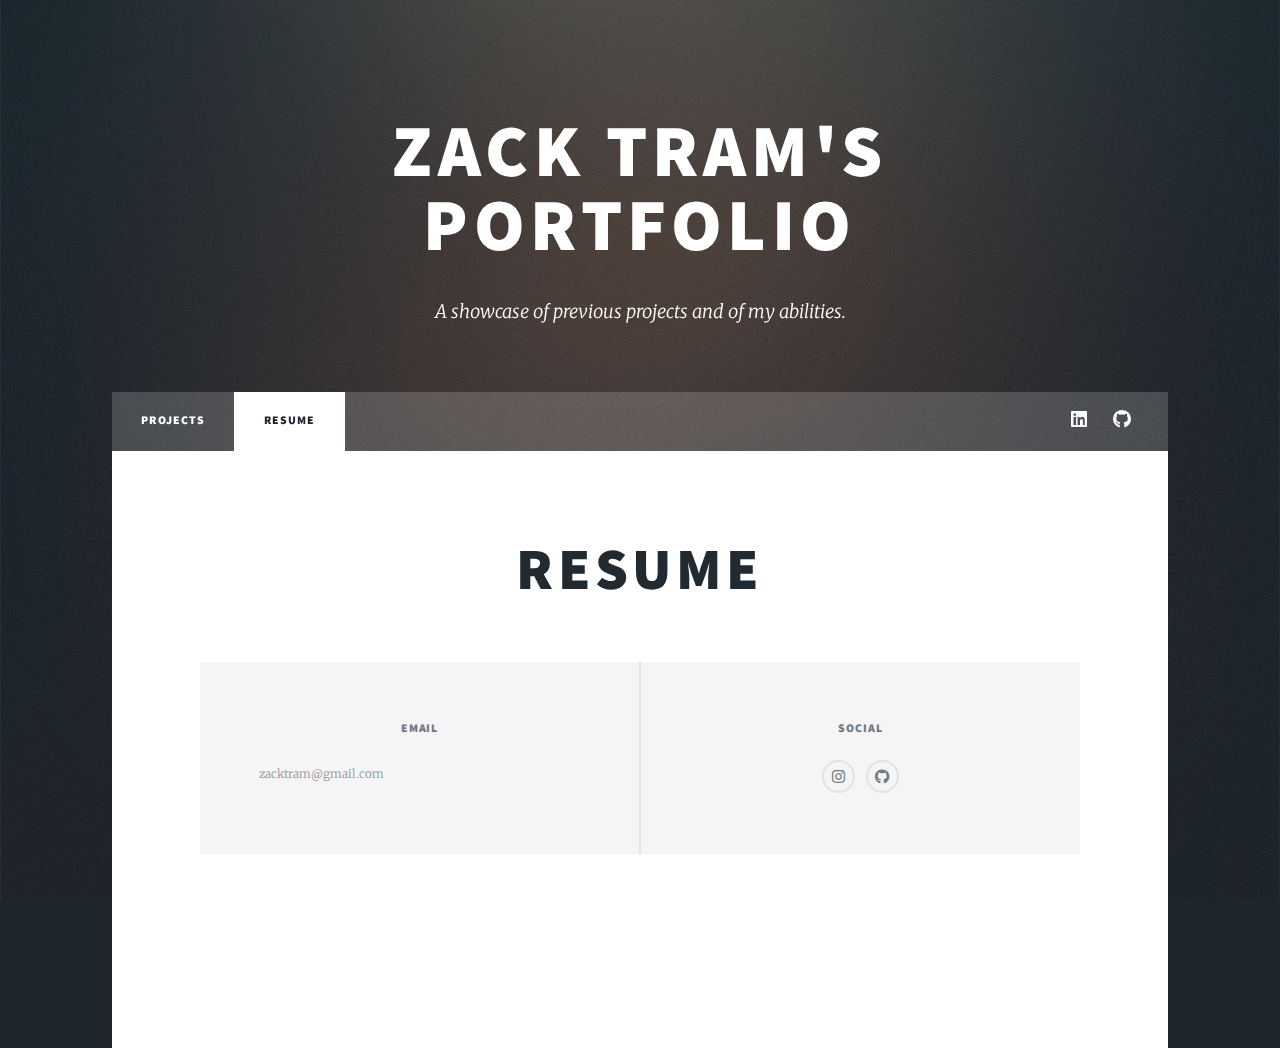
==== commit d7007455: "added intro div to resume.html" ====
--- a/resume.html
+++ b/resume.html
@@ -16,6 +16,13 @@
 
 		<!-- Wrapper -->
 			<div id="wrapper">
+
+				<div id="intro">
+					<h1>Zack Tram's<br />
+					Portfolio</h1>
+					<p>A showcase of previous projects and of my abilities.</p>
+					
+				</div>
 
 				<!-- Header-->		
 					<header id="header">
@@ -48,7 +55,7 @@
 									</h1>
 									
 								</header>
-								<div><center><object data="images/Resume.pdf" width="800px" height="1075px" ></center></div>
+								<div><center><object data="images/Zackery_Tram_ResumeNew.pdf" width="800px" height="1075px" ></center></div>
 								
 							</section>
 
--- a/assets/css/main.css
+++ b/assets/css/main.css
@@ -3281,7 +3281,7 @@
 		@media screen and (orientation: portrait) {
 
 			#wrapper > .bg {
-				background-size: auto,								auto,														auto 175%;
+				background-size: auto, auto, auto 175%;
 			}
 
 		}
@@ -3315,7 +3315,7 @@
 		cursor: default;
 		text-align: center;
 		z-index: 1;
-		min-height: 100vh;
+		min-height: 50vh;
 	}
 
 		#intro input, #intro select, #intro textarea {
